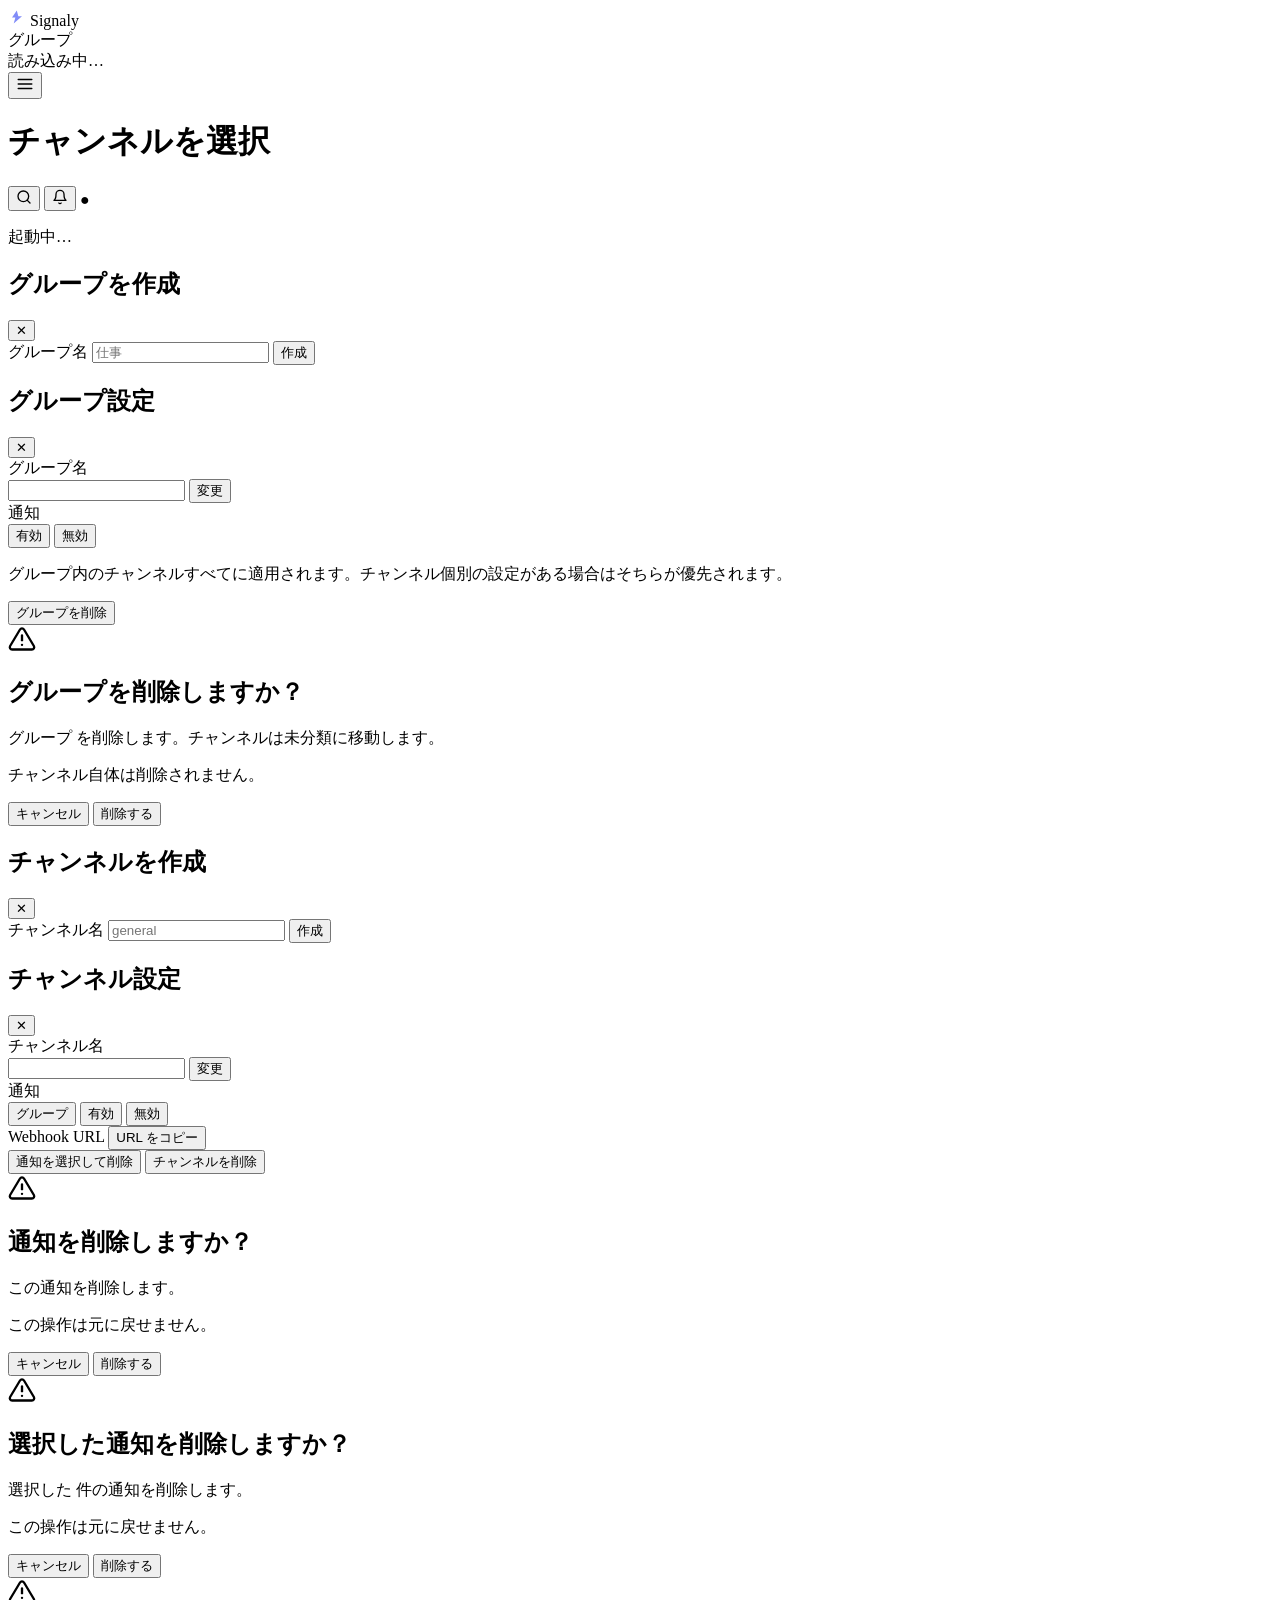
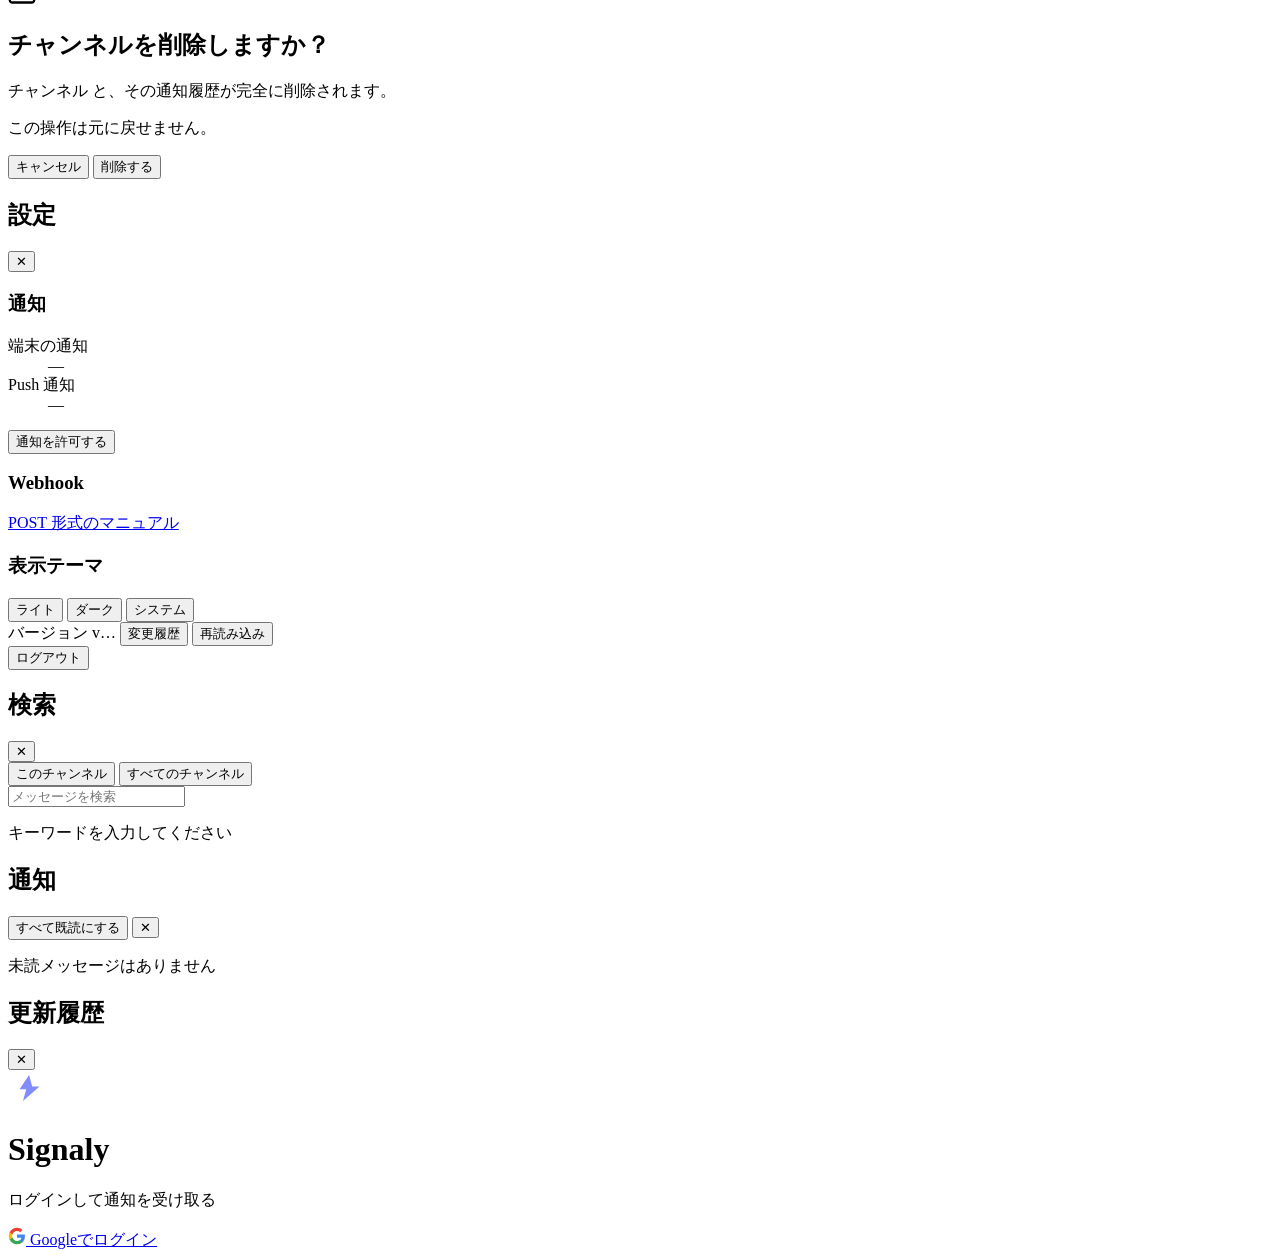
==== frontend/index.html @ c918ba49 "v1.5.1 をリリースする。" ====
<!DOCTYPE html>
<html lang="ja">
<head>
  <meta charset="UTF-8">
  <base href="/">
  <meta name="viewport" content="width=device-width, initial-scale=1.0">
  <meta http-equiv="Cache-Control" content="no-cache">
  <title>Signaly</title>
  <link rel="manifest" href="manifest.json?v=1.5.1">
  <link rel="icon" href="icon.svg?v=1.5.1" type="image/svg+xml">
  <link rel="apple-touch-icon" href="apple-touch-icon.png?v=1.5.1">
  <link rel="stylesheet" href="style.css?v=1.5.1">
  <meta name="theme-color" content="#000000">
  <meta name="mobile-web-app-capable" content="yes">
  <meta name="apple-mobile-web-app-capable" content="yes">
  <meta name="apple-mobile-web-app-title" content="Signaly">
  <script>(function(){var t=localStorage.getItem('signaly-theme')||'system';document.documentElement.setAttribute('data-theme',t);})();</script>
</head>
<body>
  <div id="app">
    <div id="sidebar-backdrop" class="sidebar-backdrop" hidden aria-hidden="true"></div>
    <aside id="sidebar">
      <div class="sidebar-header">
        <span class="logo">
          <svg width="18" height="18" viewBox="0 0 512 512" fill="none" xmlns="http://www.w3.org/2000/svg">
            <path d="M250 72L114 272h96l-48 168L398 236H294z" fill="#818cf8"/>
          </svg>
          Signaly
        </span>
        <div class="sidebar-header-actions" id="sidebar-header-actions">
          <button id="settings-btn" type="button" class="settings-btn" title="設定" aria-label="設定" hidden>
            <svg width="16" height="16" viewBox="0 0 24 24" fill="none" stroke="currentColor" stroke-width="2" stroke-linecap="round" stroke-linejoin="round">
              <path d="M12.22 2h-.44a2 2 0 0 0-2 2v.18a2 2 0 0 1-1 1.73l-.43.25a2 2 0 0 1-2 0l-.15-.08a2 2 0 0 0-2.73.73l-.22.38a2 2 0 0 0 .73 2.73l.15.1a2 2 0 0 1 1 1.72v.51a2 2 0 0 1-1 1.74l-.15.09a2 2 0 0 0-.73 2.73l.22.38a2 2 0 0 0 2.73.73l.15-.08a2 2 0 0 1 2 0l.43.25a2 2 0 0 1 1 1.73V20a2 2 0 0 0 2 2h.44a2 2 0 0 0 2-2v-.18a2 2 0 0 1 1-1.73l.43-.25a2 2 0 0 1 2 0l.15.08a2 2 0 0 0 2.73-.73l.22-.39a2 2 0 0 0-.73-2.73l-.15-.08a2 2 0 0 1-1-1.74v-.5a2 2 0 0 1 1-1.74l.15-.09a2 2 0 0 0 .73-2.73l-.22-.38a2 2 0 0 0-2.73-.73l-.15.08a2 2 0 0 1-2 0l-.43-.25a2 2 0 0 1-1-1.73V4a2 2 0 0 0-2-2z"/>
              <circle cx="12" cy="12" r="3"/>
            </svg>
          </button>
        </div>
      </div>
      <div class="channel-section-header">
        <span class="channel-section-label" id="channel-section-label">グループ</span>
        <div class="channel-section-actions">
          <button id="mark-all-read-btn" class="add-channel-btn" type="button" title="すべて既読にする" aria-label="すべて既読にする" hidden>
            <svg width="14" height="14" viewBox="0 0 24 24" fill="none" stroke="currentColor" stroke-width="2" stroke-linecap="round" stroke-linejoin="round" aria-hidden="true">
              <polyline points="2 12 7 17 14 8"/>
              <polyline points="11 17 22 5"/>
            </svg>
          </button>
          <button id="reorder-mode-btn" class="add-channel-btn" type="button" title="並び替え" aria-label="並び替え" hidden>
            <svg width="14" height="14" viewBox="0 0 24 24" fill="none" stroke="currentColor" stroke-width="2" stroke-linecap="round" aria-hidden="true">
              <line x1="8" y1="6" x2="8" y2="18"/>
              <line x1="16" y1="6" x2="16" y2="18"/>
            </svg>
          </button>
          <button id="add-group-btn" class="add-channel-btn" type="button" title="グループを作成" aria-label="グループを作成" hidden>
            <svg width="14" height="14" viewBox="0 0 24 24" fill="none" stroke="currentColor" stroke-width="2.5" stroke-linecap="round">
              <line x1="12" y1="5" x2="12" y2="19"/>
              <line x1="5" y1="12" x2="19" y2="12"/>
            </svg>
          </button>
        </div>
      </div>
      <p id="reorder-hint" class="reorder-hint" hidden>ドラッグで並び替え。完了は ✓ を押してください。</p>
      <nav id="channel-list" aria-label="チャンネル一覧">
        <div class="loading-text"><span class="loading-spinner" aria-hidden="true"></span>読み込み中…</div>
      </nav>
    </aside>

    <main id="main">
      <header id="feed-header">
        <button id="sidebar-toggle" class="sidebar-toggle" type="button" aria-label="メニューを開く" aria-expanded="false" aria-controls="sidebar">
          <svg width="18" height="18" viewBox="0 0 24 24" fill="none" stroke="currentColor" stroke-width="2" stroke-linecap="round">
            <line x1="3" y1="6" x2="21" y2="6"/>
            <line x1="3" y1="12" x2="21" y2="12"/>
            <line x1="3" y1="18" x2="21" y2="18"/>
          </svg>
        </button>
        <h1 id="channel-title" class="channel-title">チャンネルを選択</h1>
        <button id="channel-settings-header-btn" class="header-icon-btn" type="button" title="チャンネル設定" aria-label="チャンネル設定" hidden>
          <svg width="16" height="16" viewBox="0 0 24 24" fill="none" stroke="currentColor" stroke-width="2" stroke-linecap="round" stroke-linejoin="round" aria-hidden="true">
            <circle cx="12" cy="12" r="3"/>
            <path d="M19.4 15a1.65 1.65 0 0 0 .33 1.82l.06.06a2 2 0 0 1-2.83 2.83l-.06-.06a1.65 1.65 0 0 0-1.82-.33 1.65 1.65 0 0 0-1 1.51V21a2 2 0 0 1-4 0v-.09A1.65 1.65 0 0 0 9 19.4a1.65 1.65 0 0 0-1.82.33l-.06.06a2 2 0 0 1-2.83-2.83l.06-.06A1.65 1.65 0 0 0 4.68 15a1.65 1.65 0 0 0-1.51-1H3a2 2 0 0 1 0-4h.09A1.65 1.65 0 0 0 4.6 9a1.65 1.65 0 0 0-.33-1.82l-.06-.06a2 2 0 0 1 2.83-2.83l.06.06A1.65 1.65 0 0 0 9 4.68a1.65 1.65 0 0 0 1-1.51V3a2 2 0 0 1 4 0v.09a1.65 1.65 0 0 0 1 1.51 1.65 1.65 0 0 0 1.82-.33l.06-.06a2 2 0 0 1 2.83 2.83l-.06.06A1.65 1.65 0 0 0 19.4 9a1.65 1.65 0 0 0 1.51 1H21a2 2 0 0 1 0 4h-.09a1.65 1.65 0 0 0-1.51 1z"/>
          </svg>
        </button>
        <button id="search-btn" class="header-icon-btn" type="button" title="検索" aria-label="検索">
          <svg width="16" height="16" viewBox="0 0 24 24" fill="none" stroke="currentColor" stroke-width="2" stroke-linecap="round" stroke-linejoin="round" aria-hidden="true">
            <circle cx="11" cy="11" r="8"/>
            <line x1="21" y1="21" x2="16.65" y2="16.65"/>
          </svg>
        </button>
        <button id="notifications-btn" class="header-icon-btn" type="button" title="通知" aria-label="通知">
          <svg width="16" height="16" viewBox="0 0 24 24" fill="none" stroke="currentColor" stroke-width="2" stroke-linecap="round" stroke-linejoin="round" aria-hidden="true">
            <path d="M18 8a6 6 0 0 0-12 0c0 7-3 9-3 9h18s-3-2-3-9"/>
            <path d="M13.73 21a2 2 0 0 1-3.46 0"/>
          </svg>
          <span id="notifications-badge" class="header-icon-badge" hidden></span>
        </button>
        <span id="status" class="status status--disconnected" title="接続状態">●</span>
      </header>
      <div id="feed-viewport" class="feed-viewport">
        <div id="feed-sticky-date" class="feed-sticky-date" hidden></div>
        <div id="feed" role="log" aria-live="polite" aria-relevant="additions"></div>
        <div id="feed-state" class="feed-state feed-state--loading">
          <div class="feed-state-inner">
            <span id="feed-state-spinner" class="loading-spinner" aria-hidden="true"></span>
            <p id="feed-state-text" class="feed-state-text">起動中…</p>
            <button id="feed-state-retry" type="button" class="feed-state-retry" hidden>再試行</button>
          </div>
        </div>
      </div>
      <button id="new-notif-banner" type="button" class="new-notif-banner" hidden>新着</button>
      <div id="toast" class="toast" role="status" aria-live="polite" hidden>
        <span id="toast-message" class="toast-message"></span>
        <button type="button" id="toast-close" class="toast-close" aria-label="閉じる">✕</button>
      </div>
      <div id="empty-state" class="empty-state" hidden>通知はまだありません</div>
      <div id="notif-select-bar" class="notif-select-bar" hidden>
        <span id="notif-select-count" class="notif-select-count">0件選択中</span>
        <div class="notif-select-actions">
          <button id="notif-select-all" type="button" class="create-channel-copy">全て選択</button>
          <button id="notif-select-cancel" type="button" class="create-channel-copy">キャンセル</button>
          <button id="notif-select-delete" type="button" class="create-channel-copy channel-delete-btn" disabled>削除</button>
        </div>
      </div>
    </main>
  </div>

  <div id="create-group-dialog" class="changelog-dialog dialog-centered" role="dialog" aria-modal="true" aria-label="グループを作成">
    <div class="changelog-panel create-channel-panel">
      <div class="changelog-header">
        <h2 class="changelog-title">グループを作成</h2>
        <button id="create-group-close" class="changelog-close" aria-label="閉じる">✕</button>
      </div>
      <form id="create-group-form" class="create-channel-body">
        <label class="create-channel-label" for="create-group-name">グループ名</label>
        <input id="create-group-name" class="create-channel-input" type="text" maxlength="100" placeholder="仕事" required autocomplete="off">
        <p id="create-group-error" class="create-channel-error" hidden></p>
        <button type="submit" class="create-channel-submit">作成</button>
      </form>
    </div>
  </div>

  <div id="group-settings-dialog" class="changelog-dialog dialog-centered" role="dialog" aria-modal="true" aria-label="グループ設定">
    <div class="changelog-panel create-channel-panel">
      <div class="changelog-header">
        <h2 class="changelog-title" id="group-settings-title">グループ設定</h2>
        <button id="group-settings-close" class="changelog-close" aria-label="閉じる">✕</button>
      </div>
      <div class="create-channel-body">
        <label class="create-channel-label" for="group-settings-rename">グループ名</label>
        <div class="create-channel-webhook-row">
          <input id="group-settings-rename" class="create-channel-input" type="text" maxlength="100" autocomplete="off">
          <button id="group-settings-rename-btn" type="button" class="create-channel-copy">変更</button>
        </div>
        <p id="group-settings-error" class="create-channel-error" hidden></p>

        <label class="create-channel-label">通知</label>
        <div id="group-settings-notif-segment" class="notif-mode-segment" role="group" aria-label="通知設定">
          <button type="button" class="notif-mode-segment-btn" data-value="true" aria-pressed="false">
            <span class="notif-mode-segment-icon notif-mode-segment-icon--on" aria-hidden="true"></span>
            有効
          </button>
          <button type="button" class="notif-mode-segment-btn" data-value="false" aria-pressed="false">
            <span class="notif-mode-segment-icon notif-mode-segment-icon--off" aria-hidden="true"></span>
            無効
          </button>
        </div>
        <div id="group-settings-notif-preview" class="notif-mode-preview" aria-live="polite"></div>
        <p class="create-channel-hint">グループ内のチャンネルすべてに適用されます。チャンネル個別の設定がある場合はそちらが優先されます。</p>

        <div class="channel-settings-actions">
          <button id="group-settings-delete" type="button" class="create-channel-copy channel-delete-btn">グループを削除</button>
        </div>
      </div>
    </div>
  </div>

  <div id="group-delete-dialog" class="changelog-dialog dialog-centered confirm-dialog" role="alertdialog" aria-modal="true" aria-labelledby="group-delete-title" aria-describedby="group-delete-desc">
    <div class="changelog-panel create-channel-panel confirm-dialog-panel">
      <div class="confirm-dialog-icon" aria-hidden="true">
        <svg width="28" height="28" viewBox="0 0 24 24" fill="none" stroke="currentColor" stroke-width="2" stroke-linecap="round" stroke-linejoin="round">
          <path d="M10.29 3.86L1.82 18a2 2 0 0 0 1.71 3h16.94a2 2 0 0 0 1.71-3L13.71 3.86a2 2 0 0 0-3.42 0z"/>
          <line x1="12" y1="9" x2="12" y2="13"/>
          <line x1="12" y1="17" x2="12.01" y2="17"/>
        </svg>
      </div>
      <h2 class="confirm-dialog-title" id="group-delete-title">グループを削除しますか？</h2>
      <div class="create-channel-body confirm-dialog-body">
        <p class="confirm-dialog-message" id="group-delete-desc">
          グループ <strong id="group-delete-name"></strong> を削除します。チャンネルは未分類に移動します。
        </p>
        <p class="create-channel-hint">チャンネル自体は削除されません。</p>
        <p id="group-delete-error" class="create-channel-error" hidden></p>
        <div class="confirm-dialog-actions">
          <button id="group-delete-cancel" type="button" class="create-channel-copy">キャンセル</button>
          <button id="group-delete-confirm" type="button" class="create-channel-submit confirm-delete-btn">削除する</button>
        </div>
      </div>
    </div>
  </div>

  <div id="create-channel-dialog" class="changelog-dialog dialog-centered" role="dialog" aria-modal="true" aria-label="チャンネルを作成">
    <div class="changelog-panel create-channel-panel">
      <div class="changelog-header">
        <h2 class="changelog-title" id="create-channel-title">チャンネルを作成</h2>
        <button id="create-channel-close" class="changelog-close" aria-label="閉じる">✕</button>
      </div>
      <form id="create-channel-form" class="create-channel-body">
        <label class="create-channel-label" for="create-channel-name">チャンネル名</label>
        <input id="create-channel-name" class="create-channel-input" type="text" maxlength="100" placeholder="general" required autocomplete="off">
        <p id="create-channel-error" class="create-channel-error" hidden></p>
        <button type="submit" class="create-channel-submit">作成</button>
      </form>
      <div id="create-channel-success" class="create-channel-body" hidden>
        <p class="create-channel-success-text">チャンネル <strong id="create-channel-success-name"></strong> を作成しました。</p>
        <label class="create-channel-label">Webhook URL</label>
        <button id="create-channel-reveal-webhook" type="button" class="create-channel-copy webhook-reveal-btn">URL をコピー</button>
        <div id="create-channel-webhook-section" hidden>
          <div class="create-channel-webhook-row">
            <input id="create-channel-webhook" class="create-channel-input create-channel-webhook-input" type="text" readonly>
            <button id="create-channel-copy" type="button" class="create-channel-copy" title="コピー">コピー</button>
          </div>
          <p class="create-channel-hint">この URL に POST すると通知が届きます。</p>
        </div>
        <button id="create-channel-done" type="button" class="create-channel-submit">完了</button>
      </div>
    </div>
  </div>

  <div id="channel-settings-dialog" class="changelog-dialog dialog-centered" role="dialog" aria-modal="true" aria-label="チャンネル設定">
    <div class="changelog-panel create-channel-panel">
      <div class="changelog-header">
        <h2 class="changelog-title" id="channel-settings-title">チャンネル設定</h2>
        <button id="channel-settings-close" class="changelog-close" aria-label="閉じる">✕</button>
      </div>
      <div class="create-channel-body">
        <label class="create-channel-label" for="channel-settings-rename">チャンネル名</label>
        <div class="create-channel-webhook-row">
          <input id="channel-settings-rename" class="create-channel-input" type="text" maxlength="100" autocomplete="off">
          <button id="channel-settings-rename-btn" type="button" class="create-channel-copy">変更</button>
        </div>
        <p id="channel-settings-error" class="create-channel-error" hidden></p>

        <label class="create-channel-label">通知</label>
        <div id="channel-settings-notif-segment" class="notif-mode-segment notif-mode-segment--3" role="group" aria-label="通知設定">
          <button type="button" class="notif-mode-segment-btn" data-value="inherit" id="channel-notif-inherit-btn" aria-pressed="false">
            <span class="notif-mode-segment-icon notif-mode-segment-icon--inherit" aria-hidden="true"></span>
            グループ
          </button>
          <button type="button" class="notif-mode-segment-btn" data-value="true" aria-pressed="false">
            <span class="notif-mode-segment-icon notif-mode-segment-icon--on" aria-hidden="true"></span>
            有効
          </button>
          <button type="button" class="notif-mode-segment-btn" data-value="false" aria-pressed="false">
            <span class="notif-mode-segment-icon notif-mode-segment-icon--off" aria-hidden="true"></span>
            無効
          </button>
        </div>
        <div id="channel-settings-notif-preview" class="notif-mode-preview" aria-live="polite"></div>

        <label class="create-channel-label">Webhook URL</label>
        <button id="channel-settings-reveal-webhook" type="button" class="create-channel-copy webhook-reveal-btn">URL をコピー</button>
        <div id="channel-settings-webhook-section" hidden>
          <div class="create-channel-webhook-row">
            <input id="channel-settings-webhook" class="create-channel-input create-channel-webhook-input" type="text" readonly>
            <button id="channel-settings-copy" type="button" class="create-channel-copy" title="コピー">コピー</button>
          </div>
          <p class="create-channel-hint">この URL に POST すると通知が届きます。</p>
        </div>

        <div class="channel-settings-actions">
          <button id="channel-settings-select-delete" type="button" class="create-channel-copy channel-delete-btn">通知を選択して削除</button>
          <button id="channel-settings-delete" type="button" class="create-channel-copy channel-delete-btn">チャンネルを削除</button>
        </div>
      </div>
    </div>
  </div>

  <div id="notification-delete-dialog" class="changelog-dialog dialog-centered confirm-dialog" role="alertdialog" aria-modal="true" aria-labelledby="notification-delete-title" aria-describedby="notification-delete-desc">
    <div class="changelog-panel create-channel-panel confirm-dialog-panel">
      <div class="confirm-dialog-icon" aria-hidden="true">
        <svg width="28" height="28" viewBox="0 0 24 24" fill="none" stroke="currentColor" stroke-width="2" stroke-linecap="round" stroke-linejoin="round">
          <path d="M10.29 3.86L1.82 18a2 2 0 0 0 1.71 3h16.94a2 2 0 0 0 1.71-3L13.71 3.86a2 2 0 0 0-3.42 0z"/>
          <line x1="12" y1="9" x2="12" y2="13"/>
          <line x1="12" y1="17" x2="12.01" y2="17"/>
        </svg>
      </div>
      <h2 class="confirm-dialog-title" id="notification-delete-title">通知を削除しますか？</h2>
      <div class="create-channel-body confirm-dialog-body">
        <p class="confirm-dialog-message" id="notification-delete-desc">この通知を削除します。</p>
        <p class="create-channel-hint">この操作は元に戻せません。</p>
        <p id="notification-delete-error" class="create-channel-error" hidden></p>
        <div class="confirm-dialog-actions">
          <button id="notification-delete-cancel" type="button" class="create-channel-copy">キャンセル</button>
          <button id="notification-delete-confirm" type="button" class="create-channel-submit confirm-delete-btn">削除する</button>
        </div>
      </div>
    </div>
  </div>

  <div id="notif-bulk-delete-dialog" class="changelog-dialog dialog-centered confirm-dialog" role="alertdialog" aria-modal="true" aria-labelledby="notif-bulk-delete-title" aria-describedby="notif-bulk-delete-desc">
    <div class="changelog-panel create-channel-panel confirm-dialog-panel">
      <div class="confirm-dialog-icon" aria-hidden="true">
        <svg width="28" height="28" viewBox="0 0 24 24" fill="none" stroke="currentColor" stroke-width="2" stroke-linecap="round" stroke-linejoin="round">
          <path d="M10.29 3.86L1.82 18a2 2 0 0 0 1.71 3h16.94a2 2 0 0 0 1.71-3L13.71 3.86a2 2 0 0 0-3.42 0z"/>
          <line x1="12" y1="9" x2="12" y2="13"/>
          <line x1="12" y1="17" x2="12.01" y2="17"/>
        </svg>
      </div>
      <h2 class="confirm-dialog-title" id="notif-bulk-delete-title">選択した通知を削除しますか？</h2>
      <div class="create-channel-body confirm-dialog-body">
        <p class="confirm-dialog-message" id="notif-bulk-delete-desc">
          選択した <strong id="notif-bulk-delete-count"></strong> 件の通知を削除します。
        </p>
        <p class="create-channel-hint">この操作は元に戻せません。</p>
        <p id="notif-bulk-delete-error" class="create-channel-error" hidden></p>
        <div class="confirm-dialog-actions">
          <button id="notif-bulk-delete-cancel" type="button" class="create-channel-copy">キャンセル</button>
          <button id="notif-bulk-delete-confirm" type="button" class="create-channel-submit confirm-delete-btn">削除する</button>
        </div>
      </div>
    </div>
  </div>

  <div id="channel-delete-dialog" class="changelog-dialog dialog-centered confirm-dialog" role="alertdialog" aria-modal="true" aria-labelledby="channel-delete-title" aria-describedby="channel-delete-desc">
    <div class="changelog-panel create-channel-panel confirm-dialog-panel">
      <div class="confirm-dialog-icon" aria-hidden="true">
        <svg width="28" height="28" viewBox="0 0 24 24" fill="none" stroke="currentColor" stroke-width="2" stroke-linecap="round" stroke-linejoin="round">
          <path d="M10.29 3.86L1.82 18a2 2 0 0 0 1.71 3h16.94a2 2 0 0 0 1.71-3L13.71 3.86a2 2 0 0 0-3.42 0z"/>
          <line x1="12" y1="9" x2="12" y2="13"/>
          <line x1="12" y1="17" x2="12.01" y2="17"/>
        </svg>
      </div>
      <h2 class="confirm-dialog-title" id="channel-delete-title">チャンネルを削除しますか？</h2>
      <div class="create-channel-body confirm-dialog-body">
        <p class="confirm-dialog-message" id="channel-delete-desc">
          チャンネル <strong id="channel-delete-name"></strong> と、その通知履歴が完全に削除されます。
        </p>
        <p class="create-channel-hint">この操作は元に戻せません。</p>
        <p id="channel-delete-error" class="create-channel-error" hidden></p>
        <div class="confirm-dialog-actions">
          <button id="channel-delete-cancel" type="button" class="create-channel-copy">キャンセル</button>
          <button id="channel-delete-confirm" type="button" class="create-channel-submit confirm-delete-btn">削除する</button>
        </div>
      </div>
    </div>
  </div>

  <div id="settings-dialog" class="changelog-dialog dialog-centered" role="dialog" aria-modal="true" aria-label="設定">
    <div class="changelog-panel create-channel-panel settings-panel">
      <div class="changelog-header">
        <h2 class="changelog-title">設定</h2>
        <button id="settings-close" class="changelog-close" aria-label="閉じる">✕</button>
      </div>
      <div class="create-channel-body settings-body">
        <section id="settings-notif-section" class="settings-section">
          <h3 class="settings-section-title">通知</h3>
          <dl class="notif-status-list">
            <div class="notif-status-row">
              <dt>端末の通知</dt>
              <dd id="notif-status-permission">—</dd>
            </div>
            <div class="notif-status-row">
              <dt>Push 通知</dt>
              <dd id="notif-status-push">—</dd>
            </div>
          </dl>
          <p id="notif-settings-message" class="notif-settings-message"></p>
          <div class="settings-btn-group">
            <button id="notif-enable-btn" type="button" class="create-channel-submit notif-action-btn">
              <span class="notif-btn-icon notif-btn-icon--on" aria-hidden="true"></span>
              <span class="notif-btn-label">通知を許可する</span>
            </button>
          </div>
          <div id="notif-actions" class="notif-actions" hidden>
            <div class="settings-btn-group notif-actions-group">
              <button id="notif-reregister-btn" type="button" class="create-channel-submit notif-secondary-btn notif-action-btn" hidden>
                <span class="notif-btn-icon notif-btn-icon--refresh" aria-hidden="true"></span>
                <span class="notif-btn-label">再登録</span>
              </button>
              <button id="notif-disable-btn" type="button" class="create-channel-submit settings-danger-btn notif-action-btn" hidden>
                <span class="notif-btn-icon notif-btn-icon--off" aria-hidden="true"></span>
                <span class="notif-btn-label">無効</span>
              </button>
              <button id="notif-test-btn" type="button" class="create-channel-submit notif-secondary-btn notif-action-btn" hidden>
                <span class="notif-btn-icon notif-btn-icon--test" aria-hidden="true"></span>
                <span class="notif-btn-label">テスト</span>
              </button>
            </div>
          </div>
          <p id="notif-test-result" class="notif-test-result" hidden></p>
          <div id="notif-os-hint" class="notif-os-hint" hidden>
            <p class="notif-os-hint-title">端末の通知設定を開く</p>
            <p id="notif-os-hint-text" class="create-channel-hint"></p>
          </div>
        </section>

        <section class="settings-section">
          <h3 class="settings-section-title">Webhook</h3>
          <p class="settings-doc-hint">
            <a href="webhook-docs.html" class="settings-doc-link">POST 形式のマニュアル</a>
          </p>
        </section>

        <section class="settings-section">
          <h3 class="settings-section-title">表示テーマ</h3>
          <div class="theme-segment" role="radiogroup" aria-label="表示テーマ">
            <button type="button" class="theme-segment-btn" data-theme="light" role="radio" aria-checked="false">ライト</button>
            <button type="button" class="theme-segment-btn" data-theme="dark" role="radio" aria-checked="false">ダーク</button>
            <button type="button" class="theme-segment-btn" data-theme="system" role="radio" aria-checked="false">システム</button>
          </div>
        </section>

        <section class="settings-section">
          <div class="settings-version-row">
            <span class="settings-version-label">バージョン</span>
            <span id="settings-version-text" class="settings-version-text">v…</span>
            <button type="button" id="settings-changelog-btn" class="settings-changelog-btn">変更履歴</button>
            <button type="button" id="settings-reload-btn" class="settings-changelog-btn">再読み込み</button>
          </div>
        </section>

        <section class="settings-section settings-section--footer">
          <button type="button" id="settings-logout-btn" class="settings-logout-btn">ログアウト</button>
        </section>
      </div>
    </div>
    <div id="settings-changelog-overlay" class="settings-changelog-overlay" hidden>
      <div class="settings-changelog-panel changelog-panel">
        <div class="changelog-header">
          <h2 class="changelog-title">更新履歴</h2>
          <button id="settings-changelog-close" type="button" class="changelog-close" aria-label="閉じる">✕</button>
        </div>
        <div id="settings-changelog-list" class="changelog-list"></div>
      </div>
    </div>
  </div>

  <div id="search-dialog" class="changelog-dialog dialog-centered" role="dialog" aria-modal="true" aria-label="検索">
    <div class="changelog-panel search-panel">
      <div class="changelog-header">
        <h2 class="changelog-title">検索</h2>
        <button id="search-close" class="changelog-close" aria-label="閉じる">✕</button>
      </div>
      <div class="search-body">
        <div id="search-scope" class="search-scope" role="group" aria-label="検索範囲">
          <button type="button" class="search-scope-btn" data-scope="channel">このチャンネル</button>
          <button type="button" class="search-scope-btn" data-scope="all">すべてのチャンネル</button>
        </div>
        <input id="search-input" class="search-input" type="text" placeholder="メッセージを検索" autocomplete="off" maxlength="200">
        <div id="search-results" class="search-results">
          <p class="search-hint">キーワードを入力してください</p>
        </div>
      </div>
    </div>
  </div>

  <div id="notifications-dialog" class="changelog-dialog dialog-centered" role="dialog" aria-modal="true" aria-label="通知">
    <div class="changelog-panel search-panel">
      <div class="changelog-header">
        <h2 class="changelog-title">通知</h2>
        <div class="changelog-header-actions">
          <button id="notifications-mark-all-read" type="button" class="create-channel-copy">すべて既読にする</button>
          <button id="notifications-close" class="changelog-close" aria-label="閉じる">✕</button>
        </div>
      </div>
      <div class="search-body">
        <div id="notifications-list" class="search-results">
          <p class="search-hint">未読メッセージはありません</p>
        </div>
      </div>
    </div>
  </div>

  <div id="changelog-dialog" class="changelog-dialog" role="dialog" aria-modal="true" aria-label="更新履歴">
    <div class="changelog-panel">
      <div class="changelog-header">
        <h2 class="changelog-title">更新履歴</h2>
        <button id="changelog-close" class="changelog-close" aria-label="閉じる">✕</button>
      </div>
      <div id="changelog-list" class="changelog-list"></div>
    </div>
  </div>

  <div id="login-overlay">
    <div class="login-box">
      <svg width="36" height="36" viewBox="0 0 512 512" fill="none" xmlns="http://www.w3.org/2000/svg">
        <path d="M300 72L164 272h96l-48 168L448 236H344z" fill="#818cf8"/>
      </svg>
      <h1 class="login-title">Signaly</h1>
      <p class="login-desc">ログインして通知を受け取る</p>
      <a id="login-link" href="auth/login" class="login-btn">
        <svg width="18" height="18" viewBox="0 0 24 24" xmlns="http://www.w3.org/2000/svg">
          <path d="M22.56 12.25c0-.78-.07-1.53-.2-2.25H12v4.26h5.92c-.26 1.37-1.04 2.53-2.21 3.31v2.77h3.57c2.08-1.92 3.28-4.74 3.28-8.09z" fill="#4285F4"/>
          <path d="M12 23c2.97 0 5.46-.98 7.28-2.66l-3.57-2.77c-.98.66-2.23 1.06-3.71 1.06-2.86 0-5.29-1.93-6.16-4.53H2.18v2.84C3.99 20.53 7.7 23 12 23z" fill="#34A853"/>
          <path d="M5.84 14.09c-.22-.66-.35-1.36-.35-2.09s.13-1.43.35-2.09V7.07H2.18C1.43 8.55 1 10.22 1 12s.43 3.45 1.18 4.93l3.66-2.84z" fill="#FBBC05"/>
          <path d="M12 5.38c1.62 0 3.06.56 4.21 1.64l3.15-3.15C17.45 2.09 14.97 1 12 1 7.7 1 3.99 3.47 2.18 7.07l3.66 2.84c.87-2.6 3.3-4.53 6.16-4.53z" fill="#EA4335"/>
        </svg>
        Googleでログイン
      </a>
    </div>
  </div>

  <script defer src="changelog.js?v=1.5.1"></script>
  <script defer src="dialog.js?v=1.5.1"></script>
  <script defer src="reorder.js?v=1.5.1"></script>
  <script defer src="settings.js?v=1.5.1"></script>
  <script defer src="app.js?v=1.5.1"></script>
</body>
</html>
---- frontend/style.css ----
*, *::before, *::after {
  box-sizing: border-box;
  margin: 0;
  padding: 0;
}

[hidden] {
  display: none !important;
}

:root {
  /* 重なり順の共通スケール。要素追加時はここに揃える（値の大小で優先順位を判断できる）。 */
  --z-sticky: 10;
  --z-backdrop: 40;
  --z-sidebar: 50;
  --z-overlay: 100;
  --z-dialog: 150;
  --z-dialog-confirm: 200;
  --z-toast: 300;
}

:root,
:root[data-theme="dark"] {
  --bg: #0d0d0d;
  --sidebar-bg: #111;
  --surface: #1a1a1a;
  --surface-hover: #222;
  --border: #2a2a2a;
  --text: #e5e5e5;
  --text-muted: #777;
  --text-subtle: #444;
  --accent: #818cf8;
  --accent-dim: #3730a3;
  --info: #818cf8;
  --warning: #fbbf24;
  --error: #f87171;
  --sidebar-width: 280px;
  --overlay-bg: rgba(0, 0, 0, 0.5);
  --scrollbar-thumb-hover: #3a3a3a;
}

:root[data-theme="light"] {
  --bg: #f5f5f5;
  --sidebar-bg: #fff;
  --surface: #fff;
  --surface-hover: #f0f0f0;
  --border: #e0e0e0;
  --text: #1a1a1a;
  --text-muted: #666;
  --text-subtle: #999;
  --accent: #6366f1;
  --accent-dim: #c7d2fe;
  --overlay-bg: rgba(0, 0, 0, 0.3);
  --scrollbar-thumb-hover: #bbb;
}

@media (prefers-color-scheme: light) {
  :root[data-theme="system"] {
    --bg: #f5f5f5;
    --sidebar-bg: #fff;
    --surface: #fff;
    --surface-hover: #f0f0f0;
    --border: #e0e0e0;
    --text: #1a1a1a;
    --text-muted: #666;
    --text-subtle: #999;
    --accent: #6366f1;
    --accent-dim: #c7d2fe;
    --overlay-bg: rgba(0, 0, 0, 0.3);
    --scrollbar-thumb-hover: #bbb;
  }
}

@media (prefers-color-scheme: dark) {
  :root[data-theme="system"] {
    --bg: #0d0d0d;
    --sidebar-bg: #111;
    --surface: #1a1a1a;
    --surface-hover: #222;
    --border: #2a2a2a;
    --text: #e5e5e5;
    --text-muted: #777;
    --text-subtle: #444;
    --accent: #818cf8;
    --accent-dim: #3730a3;
    --overlay-bg: rgba(0, 0, 0, 0.5);
    --scrollbar-thumb-hover: #3a3a3a;
  }
}

html, body {
  height: 100%;
  font-family: -apple-system, BlinkMacSystemFont, "Segoe UI", system-ui, sans-serif;
  background: var(--bg);
  color: var(--text);
  font-size: 14px;
  line-height: 1.5;
  -webkit-font-smoothing: antialiased;
}

#app {
  display: flex;
  height: 100vh;
  overflow: hidden;
}

/* ── Sidebar ───────────────────────────────── */

#sidebar {
  width: var(--sidebar-width);
  min-width: var(--sidebar-width);
  background: var(--sidebar-bg);
  border-right: 1px solid var(--border);
  display: flex;
  flex-direction: column;
  overflow: hidden;
}

.sidebar-header {
  display: flex;
  align-items: center;
  justify-content: space-between;
  padding: 16px 12px;
  border-bottom: 1px solid var(--border);
  flex-shrink: 0;
}

.logo {
  display: flex;
  align-items: center;
  gap: 7px;
  font-size: 15px;
  font-weight: 600;
  letter-spacing: -0.3px;
  color: var(--text);
  text-decoration: none;
}

.sidebar-header-actions {
  display: flex;
  align-items: center;
  gap: 4px;
  flex-shrink: 0;
}

.sidebar-nav {
  display: flex;
  flex-direction: column;
  gap: 2px;
  padding: 8px 8px 4px;
  border-bottom: 1px solid var(--border);
  flex-shrink: 0;
}

.sidebar-nav-item {
  display: block;
  padding: 7px 10px;
  border-radius: 6px;
  font-size: 13px;
  color: var(--text-muted);
  text-decoration: none;
  transition: background 0.1s, color 0.1s;
}

.sidebar-nav-item:hover {
  background: var(--surface-hover);
  color: var(--text);
}

.sidebar-nav-item.active {
  background: var(--surface);
  color: var(--text);
  font-weight: 600;
}

.settings-btn {
  background: none;
  border: none;
  cursor: pointer;
  color: var(--text-muted);
  padding: 4px;
  border-radius: 4px;
  display: flex;
  align-items: center;
  transition: color 0.15s, background 0.15s;
  position: relative;
  z-index: 1;
}

.settings-btn:hover {
  color: var(--text);
  background: var(--surface-hover);
}

.settings-btn.notif-active {
  color: var(--accent);
}

#channel-list {
  flex: 1;
  overflow-y: auto;
  padding: 4px 12px 8px;
}

.channel-section-header {
  display: flex;
  align-items: center;
  justify-content: space-between;
  padding: 10px 12px 4px;
  flex-shrink: 0;
}

.channel-section-label {
  font-size: 11px;
  font-weight: 600;
  text-transform: uppercase;
  letter-spacing: 0.05em;
  color: var(--text-subtle);
  min-width: 0;
  flex: 1;
  overflow: hidden;
  text-overflow: ellipsis;
  white-space: nowrap;
}

.channel-section-actions {
  display: flex;
  align-items: center;
  gap: 2px;
  flex-shrink: 0;
  position: relative;
  z-index: 2;
}

.reorder-hint {
  margin: 0;
  padding: 0 12px 6px;
  font-size: 11px;
  color: var(--text-muted);
  line-height: 1.4;
}

#sidebar.reorder-mode .reorder-hint {
  display: block;
}

#sidebar.reorder-mode .reorder-hint[hidden] {
  display: none;
}

#sidebar.reorder-mode .channel-section-actions .add-channel-btn:not(#reorder-mode-btn) {
  display: none;
}

#sidebar.reorder-mode .channel-group-actions,
#sidebar.reorder-mode .channel-settings-btn,
#sidebar.reorder-mode .group-settings-btn {
  display: none;
}

#sidebar.reorder-mode #reorder-mode-btn {
  color: var(--accent);
  background: var(--surface-hover);
  pointer-events: auto;
}

.reorder-handle {
  flex-shrink: 0;
  display: flex;
  align-items: center;
  justify-content: center;
  align-self: stretch;
  width: 20px;
  color: var(--text-subtle);
  cursor: grab;
  touch-action: none;
}

.reorder-handle:active {
  cursor: grabbing;
}

.channel-group--reorderable {
  cursor: grab;
}

.channel-group--reorderable.reorder-dragging,
.channel-row--reorderable.reorder-dragging {
  opacity: 0.55;
}

.channel-group-channels.reorder-drop-over {
  background: var(--surface-hover);
  border-radius: 6px;
  outline: 1px dashed var(--accent-dim);
  outline-offset: -1px;
  min-height: 28px;
}

.channel-row--reorderable {
  cursor: grab;
}

.channel-row--reorderable .channel-item {
  pointer-events: none;
}

.add-channel-btn {
  background: none;
  border: none;
  cursor: pointer;
  color: var(--text-muted);
  padding: 2px;
  border-radius: 4px;
  display: flex;
  align-items: center;
  justify-content: center;
  align-self: center;
  transition: color 0.15s, background 0.15s;
}

.add-channel-btn:hover {
  color: var(--text);
  background: var(--surface-hover);
}

.channel-group {
  margin-bottom: 2px;
}

.channel-group-header {
  display: flex;
  align-items: center;
  justify-content: space-between;
  gap: 8px;
  padding: 8px 0 4px;
  width: 100%;
}

.channel-group-header:hover .group-settings-btn,
.channel-group-header:focus-within .group-settings-btn {
  opacity: 1;
}

.channel-group-header--clickable {
  cursor: pointer;
}

.channel-group-label-wrap {
  flex: 1;
  min-width: 0;
  display: flex;
  align-items: center;
  gap: 6px;
}

.channel-group-label {
  flex: 1;
  min-width: 0;
  font-size: 11px;
  font-weight: 600;
  letter-spacing: 0.03em;
  color: var(--text-subtle);
  white-space: nowrap;
  overflow: hidden;
  text-overflow: ellipsis;
}

.channel-group-badge {
  flex-shrink: 0;
  background: var(--accent);
  color: #fff;
  font-size: 10px;
  font-weight: 600;
  border-radius: 10px;
  padding: 1px 6px;
  min-width: 18px;
  text-align: center;
}

.channel-group-actions {
  display: flex;
  align-items: center;
  gap: 2px;
  flex-shrink: 0;
}

.channel-group--ungrouped .channel-group-label {
  color: var(--text-muted);
}

.channel-group-channels {
  padding-bottom: 2px;
}

.channel-group--collapsed .channel-group-channels {
  display: none;
}

.group-collapse-btn {
  flex-shrink: 0;
  display: flex;
  align-items: center;
  justify-content: center;
  width: 16px;
  height: 16px;
  padding: 0;
  background: none;
  border: none;
  border-radius: 4px;
  color: var(--text-subtle);
  cursor: pointer;
  transform: rotate(90deg);
  transition: transform 0.15s, color 0.1s, background 0.1s;
}

.group-collapse-btn:hover {
  color: var(--text);
  background: var(--surface-hover);
}

.channel-group--collapsed .group-collapse-btn {
  transform: rotate(0deg);
}

.group-settings-btn {
  flex-shrink: 0;
  display: flex;
  align-items: center;
  justify-content: center;
  align-self: center;
  width: 24px;
  height: 24px;
  padding: 0;
  background: none;
  border: none;
  border-radius: 4px;
  color: var(--text-subtle);
  cursor: pointer;
  opacity: 0;
  transition: opacity 0.1s, color 0.1s, background 0.1s;
}

.group-settings-btn:hover {
  color: var(--text);
  background: var(--surface-hover);
}

.channel-row {
  display: flex;
  align-items: stretch;
  width: 100%;
}

.channel-row:hover .channel-settings-btn,
.channel-row:focus-within .channel-settings-btn {
  opacity: 1;
}

.channel-item {
  display: flex;
  align-items: center;
  gap: 8px;
  padding: 7px 8px 7px 14px;
  cursor: pointer;
  border-radius: 0;
  color: var(--text-muted);
  font-size: 13px;
  line-height: 1.2;
  transition: background 0.1s, color 0.1s;
  border: none;
  background: none;
  flex: 1;
  min-width: 0;
  min-height: 100%;
  text-align: left;
}

.channel-item-label {
  white-space: nowrap;
  overflow: hidden;
  text-overflow: ellipsis;
  min-width: 0;
  line-height: 1.2;
}

.channel-settings-btn {
  flex-shrink: 0;
  display: flex;
  align-items: center;
  justify-content: center;
  align-self: center;
  width: 28px;
  height: 28px;
  margin-right: 6px;
  padding: 0;
  background: none;
  border: none;
  border-radius: 4px;
  color: var(--text-subtle);
  cursor: pointer;
  opacity: 0;
  transition: opacity 0.1s, color 0.1s, background 0.1s;
}

.channel-settings-btn:hover {
  color: var(--text);
  background: var(--surface-hover);
}

.channel-item::before {
  content: "#";
  opacity: 0.4;
  font-size: 1em;
  line-height: 1;
  flex-shrink: 0;
}

.channel-item:hover {
  background: var(--surface-hover);
  color: var(--text);
}

.channel-item.active {
  color: var(--text);
  background: var(--surface);
}

.channel-item.active::before {
  opacity: 1;
  color: var(--accent);
}

.channel-item--unread .channel-item-label {
  color: var(--text);
  font-weight: 600;
}

.badge {
  margin-left: auto;
  background: var(--accent);
  color: #fff;
  font-size: 10px;
  font-weight: 600;
  border-radius: 10px;
  padding: 1px 6px;
  min-width: 18px;
  text-align: center;
  flex-shrink: 0;
}

.loading-text {
  display: flex;
  align-items: center;
  gap: 8px;
  padding: 12px 14px;
  color: var(--text-subtle);
  font-size: 12px;
}

.loading-text--error {
  flex-direction: column;
  align-items: flex-start;
  gap: 6px;
  color: var(--error);
}

.loading-text-message {
  margin: 0;
  font-weight: 600;
}

.loading-text-detail {
  margin: 0;
  font-size: 11px;
  color: var(--text-muted);
}

.loading-retry-btn {
  margin-top: 4px;
  padding: 4px 10px;
  font-size: 11px;
  color: var(--text);
  background: var(--surface);
  border: 1px solid var(--border);
  border-radius: 4px;
  cursor: pointer;
  transition: background 0.15s, border-color 0.15s;
}

.loading-retry-btn:hover {
  background: var(--bg);
  border-color: var(--text-muted);
}

.channel-refresh-hint {
  display: flex;
  align-items: center;
  justify-content: space-between;
  gap: 8px;
  margin: 0 10px 8px;
  padding: 6px 10px;
  font-size: 11px;
  color: var(--error);
  background: color-mix(in srgb, var(--error) 8%, transparent);
  border-radius: 6px;
}

.channel-refresh-hint-btn {
  flex-shrink: 0;
  padding: 2px 8px;
  font-size: 11px;
  color: var(--text);
  background: var(--surface);
  border: 1px solid var(--border);
  border-radius: 4px;
  cursor: pointer;
}

.loading-spinner {
  display: inline-block;
  width: 14px;
  height: 14px;
  border: 2px solid var(--border);
  border-top-color: var(--text-muted);
  border-radius: 50%;
  animation: loading-spin 0.7s linear infinite;
  flex-shrink: 0;
}

@keyframes loading-spin {
  to { transform: rotate(360deg); }
}

/* ── Main ──────────────────────────────────── */

#main {
  flex: 1;
  display: flex;
  flex-direction: column;
  overflow: hidden;
  min-width: 0;
  position: relative;
}

#feed-header {
  display: flex;
  align-items: center;
  padding: 14px 20px;
  border-bottom: 1px solid var(--border);
  flex-shrink: 0;
  gap: 12px;
}

.sidebar-toggle {
  display: none;
  background: none;
  border: none;
  cursor: pointer;
  color: var(--text-muted);
  padding: 4px;
  border-radius: 4px;
  flex-shrink: 0;
  align-items: center;
  justify-content: center;
  transition: color 0.15s, background 0.15s;
}

.sidebar-toggle:hover {
  color: var(--text);
  background: var(--surface-hover);
}

.sidebar-backdrop {
  display: none;
  position: fixed;
  inset: 0;
  background: rgba(0, 0, 0, 0.5);
  z-index: var(--z-backdrop);
}

.sidebar-backdrop.visible {
  display: block;
}

.channel-title {
  flex: 1;
  min-width: 0;
  font-size: 15px;
  font-weight: 600;
  color: var(--text);
  white-space: nowrap;
  overflow: hidden;
  text-overflow: ellipsis;
}

.header-icon-btn {
  position: relative;
  background: none;
  border: none;
  cursor: pointer;
  color: var(--text-muted);
  padding: 4px;
  border-radius: 4px;
  flex-shrink: 0;
  display: flex;
  align-items: center;
  justify-content: center;
  transition: color 0.15s, background 0.15s;
}

.header-icon-btn:hover {
  color: var(--text);
  background: var(--surface-hover);
}

.header-icon-badge {
  position: absolute;
  top: 0;
  right: 0;
  background: var(--accent);
  color: #fff;
  font-size: 9px;
  font-weight: 600;
  line-height: 14px;
  border-radius: 8px;
  padding: 0 4px;
  min-width: 14px;
  text-align: center;
}

.status {
  font-size: 10px;
  flex-shrink: 0;
}

.status--connected { color: #4ade80; }
.status--connecting { color: var(--warning); }
.status--disconnected { color: var(--text-subtle); }

#feed-viewport {
  flex: 1;
  position: relative;
  min-height: 0;
  display: flex;
  flex-direction: column;
}

.feed-sticky-date {
  position: absolute;
  top: 8px;
  left: 50%;
  transform: translateX(-50%);
  z-index: 2;
  padding: 2px 10px;
  border-radius: 10px;
  background: color-mix(in srgb, var(--bg) 88%, var(--surface));
  border: 1px solid var(--border);
  font-size: 11px;
  font-weight: 600;
  color: var(--text-muted);
  pointer-events: none;
  white-space: nowrap;
}

#feed {
  flex: 1;
  overflow-y: auto;
  padding: 32px 16px 12px;
  display: flex;
  flex-direction: column;
  gap: 8px;
}

.feed-date-divider {
  display: flex;
  align-items: center;
  justify-content: center;
  gap: 12px;
  padding: 4px 0;
  font-size: 11px;
  font-weight: 600;
  color: var(--text-muted);
  user-select: none;
}

.feed-date-divider::before,
.feed-date-divider::after {
  content: '';
  flex: 1;
  height: 1px;
  background: var(--border);
}

.feed-load-more {
  display: flex;
  justify-content: center;
  padding: 4px 0 12px;
}

.feed-load-more-btn {
  padding: 6px 16px;
  font-size: 12px;
  font-weight: 600;
  color: var(--text-muted);
  background: var(--surface);
  border: 1px solid var(--border);
  border-radius: 14px;
  cursor: pointer;
  transition: background 0.15s, border-color 0.15s, color 0.15s;
}

.feed-load-more-btn:hover:not(:disabled) {
  background: var(--bg);
  border-color: var(--text-muted);
  color: var(--text);
}

.feed-load-more-btn:disabled {
  cursor: default;
  opacity: 0.7;
}

.new-notif-banner {
  position: absolute;
  left: 50%;
  bottom: 20px;
  transform: translateX(-50%);
  z-index: var(--z-sticky);
  padding: 8px 16px;
  border: 1px solid color-mix(in srgb, var(--accent) 40%, var(--border));
  border-radius: 20px;
  background: var(--surface);
  color: var(--accent);
  font-size: 12px;
  font-weight: 600;
  cursor: pointer;
  box-shadow: 0 4px 12px rgba(0, 0, 0, 0.3);
  transition: background 0.15s, transform 0.15s;
}

.new-notif-banner:hover {
  background: color-mix(in srgb, var(--accent) 10%, var(--surface));
}

.toast {
  position: absolute;
  left: 16px;
  right: 16px;
  bottom: max(16px, env(safe-area-inset-bottom));
  /* ダイアログを含む他の全要素より常に手前に出す */
  z-index: var(--z-toast);
  margin: 0 auto;
  max-width: 480px;
  display: flex;
  align-items: center;
  justify-content: space-between;
  gap: 12px;
  padding: 14px 16px;
  border-radius: 8px;
  background: #2b2b2f;
  color: #f5f5f5;
  font-size: 14px;
  font-weight: 500;
  box-shadow: 0 4px 16px rgba(0, 0, 0, 0.35);
  pointer-events: auto;
}

.toast-message {
  flex: 1;
}

.toast-close {
  flex-shrink: 0;
  display: flex;
  align-items: center;
  justify-content: center;
  background: none;
  border: none;
  color: #f5f5f5;
  opacity: 0.7;
  cursor: pointer;
  font-size: 13px;
  padding: 4px;
  border-radius: 4px;
  transition: opacity 0.15s, background 0.15s;
}

.toast-close:hover {
  opacity: 1;
  background: rgba(255, 255, 255, 0.12);
}

@media (max-width: 767px) {
  .channel-row {
    min-height: 44px;
  }

  .channel-settings-btn {
    opacity: 1;
    width: 36px;
    height: 36px;
    margin-right: 4px;
  }

  .group-settings-btn {
    opacity: 1;
    width: 36px;
    height: 36px;
  }

  .notif-delete-btn {
    opacity: 1;
    width: 28px;
    height: 28px;
  }

  .add-channel-btn {
    width: 36px;
    height: 36px;
    padding: 6px;
  }

  .channel-section-header {
    padding: 12px 12px 6px;
    min-height: 44px;
  }

  .channel-group-header {
    padding: 6px 0;
    min-height: 44px;
  }

  .channel-group-label {
    font-size: 12px;
    line-height: 1.2;
  }

  .channel-item {
    padding: 0 8px 0 12px;
    font-size: 14px;
  }

  .reorder-handle {
    width: 28px;
  }

  .channel-group {
    margin-bottom: 4px;
  }

  .channel-group-channels {
    padding-bottom: 4px;
  }

  .reorder-hint {
    padding-bottom: 10px;
  }
}

/* ── Notification card ─────────────────────── */

.notif-card {
  position: relative;
  border-radius: 8px;
  overflow: hidden;
  /* iOS Safari の描画バグ回避: overflow:hidden + border-radius の親に対し、
     transition/transform で動く子要素が描画されないことがあるため、
     合成レイヤーを強制生成する。 */
  transform: translateZ(0);
  animation: slide-in 0.2s ease;
}

.notif-card-content {
  /* .swipe-action（削除アクション）より手前にペイントさせるための position。 */
  position: relative;
  background: var(--surface);
  border: 1px solid var(--border);
  border-radius: 8px;
  padding: 12px 14px;
  border-left: 3px solid var(--info);
  transition: transform 0.2s ease;
  touch-action: pan-y;
}

/* スワイプで裏に見える削除アクション。.notif-card / .search-result 共通。 */
.swipe-action {
  position: absolute;
  inset: 0;
  display: flex;
  align-items: center;
  justify-content: flex-end;
  padding: 0 20px;
  background: var(--error);
  color: #fff;
  font-size: 13px;
  font-weight: 600;
}

.is-swiping {
  transition: none;
}

.notif-card[data-level="warning"] .notif-card-content { border-left-color: var(--warning); }
.notif-card[data-level="error"]   .notif-card-content { border-left-color: var(--error); }

.notif-card--new .notif-card-content {
  background: color-mix(in srgb, var(--accent) 12%, var(--surface));
  border-color: color-mix(in srgb, var(--accent) 30%, var(--border));
}

.notif-card--highlight .notif-card-content {
  background: color-mix(in srgb, var(--accent) 20%, var(--surface));
  border-color: var(--accent);
  box-shadow: 0 0 0 2px color-mix(in srgb, var(--accent) 40%, transparent);
  animation: notif-highlight-pulse 1.2s ease-in-out 3;
}

@keyframes notif-highlight-pulse {
  0%, 100% {
    box-shadow: 0 0 0 2px color-mix(in srgb, var(--accent) 40%, transparent);
  }
  50% {
    box-shadow: 0 0 0 5px color-mix(in srgb, var(--accent) 55%, transparent);
  }
}

.notif-new-badge {
  flex-shrink: 0;
  font-size: 10px;
  font-weight: 700;
  color: var(--accent);
  background: color-mix(in srgb, var(--accent) 18%, transparent);
  border-radius: 4px;
  padding: 1px 6px;
  letter-spacing: 0.02em;
}

@keyframes slide-in {
  from { opacity: 0; transform: translateY(-6px); }
  to   { opacity: 1; transform: translateY(0); }
}

.notif-header {
  display: flex;
  align-items: baseline;
  justify-content: space-between;
  gap: 10px;
  margin-bottom: 4px;
}

.notif-title {
  font-size: 13px;
  font-weight: 600;
  color: var(--text);
  flex: 1;
  min-width: 0;
  overflow: hidden;
  text-overflow: ellipsis;
  white-space: nowrap;
}

.notif-time {
  font-size: 11px;
  color: var(--text-muted);
  flex-shrink: 0;
  white-space: nowrap;
}

.notif-delete-btn {
  flex-shrink: 0;
  display: flex;
  align-items: center;
  justify-content: center;
  width: 20px;
  height: 20px;
  padding: 0;
  background: none;
  border: none;
  border-radius: 4px;
  color: var(--text-subtle);
  cursor: pointer;
  opacity: 0;
  transition: opacity 0.1s, color 0.1s, background 0.1s;
}

.notif-card:hover .notif-delete-btn,
.notif-delete-btn:focus-visible {
  opacity: 1;
}

.notif-delete-btn:hover {
  color: var(--error);
  background: var(--surface-hover);
}

.notif-message {
  font-size: 13px;
  color: var(--text-muted);
  word-break: break-word;
  white-space: pre-wrap;
}

/* ── Notification select mode ──────────────── */

.notif-card-checkbox {
  display: none;
  flex-shrink: 0;
  width: 16px;
  height: 16px;
  margin: 0;
  cursor: pointer;
  accent-color: var(--accent);
}

#feed.notif-select-mode .notif-card {
  cursor: pointer;
}

#feed.notif-select-mode {
  padding-bottom: 72px;
}

#feed.notif-select-mode .notif-card-checkbox {
  display: block;
}

#feed.notif-select-mode .notif-delete-btn {
  display: none;
}

.notif-card--selected .notif-card-content {
  background: color-mix(in srgb, var(--accent) 12%, var(--surface));
  border-color: color-mix(in srgb, var(--accent) 30%, var(--border));
}

.notif-select-bar {
  position: absolute;
  left: 0;
  right: 0;
  bottom: 0;
  z-index: var(--z-sticky);
  display: flex;
  align-items: center;
  justify-content: space-between;
  gap: 12px;
  padding: 12px 16px;
  padding-bottom: max(12px, env(safe-area-inset-bottom));
  background: var(--surface);
  border-top: 1px solid var(--border);
  box-shadow: 0 -4px 12px rgba(0, 0, 0, 0.15);
}

.notif-select-count {
  font-size: 13px;
  font-weight: 600;
  color: var(--text);
  flex-shrink: 0;
}

.notif-select-actions {
  display: flex;
  gap: 8px;
}

#notif-select-delete:disabled {
  opacity: 0.5;
  cursor: not-allowed;
}

/* ── Embed fields (Discord-style) ──────────── */

.embed-fields {
  display: grid;
  grid-template-columns: repeat(3, 1fr);
  gap: 8px 16px;
  margin-top: 8px;
}

.embed-field {
  grid-column: span 3;
}

.embed-field--inline {
  grid-column: span 1;
}

.embed-field-name {
  font-size: 11px;
  font-weight: 700;
  color: var(--text);
  margin-bottom: 2px;
}

.embed-field-value {
  font-size: 13px;
  color: var(--text-muted);
  word-break: break-word;
}

.embed-field-value a {
  color: var(--accent);
  text-decoration: none;
}

.embed-field-value a:hover {
  text-decoration: underline;
}

.embed-field-value code {
  background: var(--bg);
  padding: 1px 5px;
  border-radius: 3px;
  font-family: monospace;
  font-size: 12px;
}

/* ── Empty / loading states ────────────────── */

.empty-state {
  flex: 1;
  display: flex;
  align-items: center;
  justify-content: center;
  color: var(--text-subtle);
  font-size: 13px;
  padding: 40px;
}

.feed-state {
  position: absolute;
  inset: 0;
  display: flex;
  align-items: center;
  justify-content: center;
  padding: 40px 20px;
  background: color-mix(in srgb, var(--bg) 92%, transparent);
  z-index: 1;
}

.feed-state-inner {
  display: flex;
  flex-direction: column;
  align-items: center;
  gap: 10px;
  text-align: center;
  max-width: 280px;
}

.feed-state-text {
  margin: 0;
  font-size: 13px;
  color: var(--text-muted);
}

.feed-state--error .feed-state-text {
  color: var(--error);
}

.feed-state-retry {
  padding: 6px 14px;
  font-size: 12px;
  color: var(--text);
  background: var(--surface);
  border: 1px solid var(--border);
  border-radius: 4px;
  cursor: pointer;
  transition: background 0.15s, border-color 0.15s;
}

.feed-state-retry:hover {
  background: var(--bg);
  border-color: var(--text-muted);
}

/* ── Scrollbar ─────────────────────────────── */

::-webkit-scrollbar { width: 4px; }
::-webkit-scrollbar-track { background: transparent; }
::-webkit-scrollbar-thumb { background: var(--border); border-radius: 2px; }
::-webkit-scrollbar-thumb:hover { background: var(--scrollbar-thumb-hover); }

/* ── Sidebar footer / Version button ──────── */

.sidebar-footer {
  padding: 8px 12px;
  border-top: 1px solid var(--border);
  flex-shrink: 0;
  margin-top: auto;
}

.version-btn {
  background: none;
  border: none;
  color: var(--text-muted);
  font-size: 11px;
  cursor: pointer;
  padding: 2px 6px;
  border-radius: 3px;
  transition: color 0.15s, background 0.15s;
  font-family: monospace;
}

.version-btn:hover {
  color: var(--text);
  background: var(--surface-hover);
}

/* ── Changelog dialog ──────────────────────── */

.changelog-dialog {
  display: none;
  position: fixed;
  inset: 0;
  background: var(--overlay-bg);
  align-items: flex-end;
  justify-content: center;
  z-index: var(--z-dialog);
}

.changelog-dialog.open {
  display: flex;
}

.changelog-dialog.dialog-centered {
  align-items: center;
}

@media (max-width: 767px) {
  .changelog-dialog.dialog-centered {
    padding: 16px;
  }

  .changelog-dialog.dialog-centered .changelog-panel {
    border-radius: 12px;
    max-height: min(85dvh, calc(100dvh - 32px));
  }

  .changelog-dialog.dialog-centered .create-channel-body {
    overflow-y: auto;
    min-height: 0;
    -webkit-overflow-scrolling: touch;
  }

  /* iOS Safari: 16px 未満の input フォーカス時に画面が自動拡大されるのを防ぐ */
  .create-channel-input,
  .create-channel-input.create-channel-webhook-input {
    font-size: 16px;
  }
}

@media (min-width: 768px) {
  .changelog-dialog {
    align-items: center;
  }
}

.changelog-panel {
  background: var(--surface);
  border-radius: 12px 12px 0 0;
  width: 100%;
  max-width: 440px;
  max-height: 70vh;
  display: flex;
  flex-direction: column;
  overflow: hidden;
}

.changelog-dialog.dialog-centered .changelog-panel {
  border-radius: 12px;
}

@media (min-width: 768px) {
  .changelog-panel {
    border-radius: 12px;
    max-height: 80vh;
  }
}

.changelog-header {
  display: flex;
  align-items: center;
  justify-content: space-between;
  padding: 16px 20px;
  border-bottom: 1px solid var(--border);
  flex-shrink: 0;
}

.changelog-title {
  font-size: 15px;
  font-weight: 700;
  color: var(--text);
}

.changelog-header-actions {
  display: flex;
  align-items: center;
  gap: 8px;
}

.changelog-close {
  background: none;
  border: none;
  color: var(--text-muted);
  cursor: pointer;
  font-size: 14px;
  padding: 4px 6px;
  border-radius: 4px;
  transition: color 0.15s, background 0.15s;
}

.changelog-close:hover {
  color: var(--text);
  background: var(--surface-hover);
}

.changelog-list {
  overflow-y: auto;
  padding: 12px 20px 20px;
}

/* ── Create channel dialog ─────────────────── */

.create-channel-panel {
  max-width: 400px;
}

.create-channel-body {
  padding: 16px 20px 20px;
  display: flex;
  flex-direction: column;
  gap: 10px;
}

.create-channel-label {
  font-size: 12px;
  font-weight: 600;
  color: var(--text-muted);
}

.create-channel-input {
  width: 100%;
  padding: 8px 10px;
  background: var(--bg);
  border: 1px solid var(--border);
  border-radius: 6px;
  color: var(--text);
  font-size: 14px;
  outline: none;
  transition: border-color 0.15s;
}

.create-channel-input:focus {
  border-color: var(--accent);
}

.create-channel-error {
  font-size: 12px;
  color: var(--error);
}

.create-channel-submit {
  margin-top: 4px;
  padding: 8px 16px;
  background: var(--accent);
  color: #fff;
  border: none;
  border-radius: 6px;
  font-size: 13px;
  font-weight: 600;
  cursor: pointer;
  transition: opacity 0.15s;
}

.create-channel-submit:hover:not(:disabled) {
  opacity: 0.9;
}

.create-channel-submit:disabled {
  opacity: 0.5;
  cursor: not-allowed;
}

.create-channel-success-text {
  font-size: 13px;
  color: var(--text-muted);
}

.create-channel-success-text strong {
  color: var(--text);
}

.create-channel-webhook-row {
  display: flex;
  gap: 8px;
}

.create-channel-webhook-input {
  flex: 1;
  font-size: 12px;
  font-family: ui-monospace, monospace;
}

.create-channel-copy {
  flex-shrink: 0;
  padding: 8px 12px;
  background: var(--surface-hover);
  border: 1px solid var(--border);
  border-radius: 6px;
  color: var(--text);
  font-size: 12px;
  cursor: pointer;
  transition: background 0.15s;
}

.create-channel-copy:hover {
  background: var(--border);
}

.webhook-reveal-btn {
  align-self: flex-start;
}

.channel-settings-actions {
  display: flex;
  justify-content: center;
  gap: 12px;
  margin-top: 8px;
  padding-top: 16px;
  border-top: 1px solid var(--border);
}

.channel-delete-btn {
  color: var(--error);
  border-color: color-mix(in srgb, var(--error) 35%, var(--border));
}

.channel-delete-btn:hover:not(:disabled) {
  color: #fff;
  background: var(--error);
  border-color: var(--error);
}

.confirm-dialog {
  z-index: var(--z-dialog-confirm);
}

.confirm-dialog-panel {
  text-align: center;
  padding-top: 24px;
}

.confirm-dialog-icon {
  display: flex;
  justify-content: center;
  margin-bottom: 12px;
  color: var(--error);
}

.confirm-dialog-title {
  font-size: 16px;
  font-weight: 700;
  color: var(--text);
  margin: 0 0 4px;
  padding: 0 20px;
}

.confirm-dialog-body {
  padding-top: 8px;
}

.confirm-dialog-message {
  font-size: 13px;
  color: var(--text-muted);
  line-height: 1.6;
  margin: 0;
}

.confirm-dialog-message strong {
  color: var(--text);
}

.confirm-dialog-actions {
  display: flex;
  justify-content: center;
  gap: 8px;
  margin-top: 8px;
}

.confirm-delete-btn {
  background: var(--error);
}

.confirm-delete-btn:hover:not(:disabled) {
  opacity: 0.9;
}

.create-channel-hint {
  font-size: 11px;
  color: var(--text-subtle);
}

.notif-setting-select {
  cursor: pointer;
}

/* ── Notification mode (有効 / 無効 / グループ) ── */

.notif-mode-segment {
  display: flex;
  gap: 4px;
  background: var(--bg);
  border: 1px solid var(--border);
  border-radius: 8px;
  padding: 3px;
}

.notif-mode-segment-btn {
  flex: 1;
  display: flex;
  align-items: center;
  justify-content: center;
  gap: 5px;
  min-width: 0;
  background: none;
  border: none;
  border-radius: 6px;
  padding: 8px 6px;
  font-size: 12px;
  color: var(--text-muted);
  cursor: pointer;
  transition: background 0.15s, color 0.15s, box-shadow 0.15s;
}

.notif-mode-segment-btn:hover:not(:disabled) {
  color: var(--text);
  background: var(--surface-hover);
}

.notif-mode-segment-btn:disabled,
.notif-mode-segment-btn[hidden] {
  display: none;
}

.notif-mode-segment-btn.active[data-value="true"] {
  color: #34d399;
  background: rgba(52, 211, 153, 0.12);
  box-shadow: inset 0 0 0 1px rgba(52, 211, 153, 0.35);
}

.notif-mode-segment-btn.active[data-value="false"] {
  color: #f87171;
  background: rgba(248, 113, 113, 0.12);
  box-shadow: inset 0 0 0 1px rgba(248, 113, 113, 0.35);
}

.notif-mode-segment-btn.active[data-value="inherit"] {
  color: #818cf8;
  background: rgba(129, 140, 248, 0.12);
  box-shadow: inset 0 0 0 1px rgba(129, 140, 248, 0.35);
}

.notif-mode-segment-icon,
.notif-btn-icon {
  flex-shrink: 0;
  width: 14px;
  height: 14px;
  background-color: currentColor;
  mask-size: contain;
  mask-repeat: no-repeat;
  mask-position: center;
  -webkit-mask-size: contain;
  -webkit-mask-repeat: no-repeat;
  -webkit-mask-position: center;
}

.notif-action-btn {
  display: inline-flex;
  align-items: center;
  justify-content: center;
  gap: 5px;
}

.notif-mode-segment-icon--on,
.notif-btn-icon--on {
  mask-image: url("data:image/svg+xml,%3Csvg xmlns='http://www.w3.org/2000/svg' viewBox='0 0 24 24' fill='none' stroke='black' stroke-width='2' stroke-linecap='round' stroke-linejoin='round'%3E%3Cpath d='M18 8A6 6 0 0 0 6 8c0 7-3 9-3 9h18s-3-2-3-9'/%3E%3Cpath d='M13.73 21a2 2 0 0 1-3.46 0'/%3E%3C/svg%3E");
  -webkit-mask-image: url("data:image/svg+xml,%3Csvg xmlns='http://www.w3.org/2000/svg' viewBox='0 0 24 24' fill='none' stroke='black' stroke-width='2' stroke-linecap='round' stroke-linejoin='round'%3E%3Cpath d='M18 8A6 6 0 0 0 6 8c0 7-3 9-3 9h18s-3-2-3-9'/%3E%3Cpath d='M13.73 21a2 2 0 0 1-3.46 0'/%3E%3C/svg%3E");
}

.notif-mode-segment-icon--off,
.notif-btn-icon--off {
  mask-image: url("data:image/svg+xml,%3Csvg xmlns='http://www.w3.org/2000/svg' viewBox='0 0 24 24' fill='none' stroke='black' stroke-width='2' stroke-linecap='round' stroke-linejoin='round'%3E%3Cpath d='M13.73 21a2 2 0 0 1-3.46 0'/%3E%3Cpath d='M18.63 13A17.89 17.89 0 0 1 18 8'/%3E%3Cpath d='M6.26 6.26A5.86 5.86 0 0 0 6 8c0 7-3 9-3 9h11'/%3E%3Cpath d='M2 2l20 20'/%3E%3C/svg%3E");
  -webkit-mask-image: url("data:image/svg+xml,%3Csvg xmlns='http://www.w3.org/2000/svg' viewBox='0 0 24 24' fill='none' stroke='black' stroke-width='2' stroke-linecap='round' stroke-linejoin='round'%3E%3Cpath d='M13.73 21a2 2 0 0 1-3.46 0'/%3E%3Cpath d='M18.63 13A17.89 17.89 0 0 1 18 8'/%3E%3Cpath d='M6.26 6.26A5.86 5.86 0 0 0 6 8c0 7-3 9-3 9h11'/%3E%3Cpath d='M2 2l20 20'/%3E%3C/svg%3E");
}

.notif-mode-segment-icon--inherit,
.notif-btn-icon--inherit {
  mask-image: url("data:image/svg+xml,%3Csvg xmlns='http://www.w3.org/2000/svg' viewBox='0 0 24 24' fill='none' stroke='black' stroke-width='2' stroke-linecap='round' stroke-linejoin='round'%3E%3Crect x='8' y='8' width='12' height='12' rx='2'/%3E%3Cpath d='M4 16V6a2 2 0 0 1 2-2h10'/%3E%3C/svg%3E");
  -webkit-mask-image: url("data:image/svg+xml,%3Csvg xmlns='http://www.w3.org/2000/svg' viewBox='0 0 24 24' fill='none' stroke='black' stroke-width='2' stroke-linecap='round' stroke-linejoin='round'%3E%3Crect x='8' y='8' width='12' height='12' rx='2'/%3E%3Cpath d='M4 16V6a2 2 0 0 1 2-2h10'/%3E%3C/svg%3E");
}

.notif-btn-icon--refresh {
  mask-image: url("data:image/svg+xml,%3Csvg xmlns='http://www.w3.org/2000/svg' viewBox='0 0 24 24' fill='none' stroke='black' stroke-width='2' stroke-linecap='round' stroke-linejoin='round'%3E%3Cpath d='M3 12a9 9 0 0 1 9-9 9.75 9.75 0 0 1 6.74 2.74L21 8'/%3E%3Cpath d='M21 3v5h-5'/%3E%3Cpath d='M21 12a9 9 0 0 1-9 9 9.75 9.75 0 0 1-6.74-2.74L3 16'/%3E%3Cpath d='M8 16H3v5'/%3E%3C/svg%3E");
  -webkit-mask-image: url("data:image/svg+xml,%3Csvg xmlns='http://www.w3.org/2000/svg' viewBox='0 0 24 24' fill='none' stroke='black' stroke-width='2' stroke-linecap='round' stroke-linejoin='round'%3E%3Cpath d='M3 12a9 9 0 0 1 9-9 9.75 9.75 0 0 1 6.74 2.74L21 8'/%3E%3Cpath d='M21 3v5h-5'/%3E%3Cpath d='M21 12a9 9 0 0 1-9 9 9.75 9.75 0 0 1-6.74-2.74L3 16'/%3E%3Cpath d='M8 16H3v5'/%3E%3C/svg%3E");
}

.notif-btn-icon--test {
  mask-image: url("data:image/svg+xml,%3Csvg xmlns='http://www.w3.org/2000/svg' viewBox='0 0 24 24' fill='none' stroke='black' stroke-width='2' stroke-linecap='round' stroke-linejoin='round'%3E%3Cpath d='m22 2-7 20-4-9-9-4z'/%3E%3Cpath d='M22 2 11 13'/%3E%3C/svg%3E");
  -webkit-mask-image: url("data:image/svg+xml,%3Csvg xmlns='http://www.w3.org/2000/svg' viewBox='0 0 24 24' fill='none' stroke='black' stroke-width='2' stroke-linecap='round' stroke-linejoin='round'%3E%3Cpath d='m22 2-7 20-4-9-9-4z'/%3E%3Cpath d='M22 2 11 13'/%3E%3C/svg%3E");
}

.notif-mode-preview {
  margin-top: 10px;
}

.notif-mode-preview-card {
  display: flex;
  align-items: center;
  gap: 10px;
  padding: 10px 12px;
  border-radius: 8px;
  border: 1px solid var(--border);
  background: var(--bg);
}

.notif-mode-preview-card--enabled {
  border-color: rgba(52, 211, 153, 0.35);
  background: rgba(52, 211, 153, 0.06);
}

.notif-mode-preview-card--disabled {
  border-color: rgba(248, 113, 113, 0.35);
  background: rgba(248, 113, 113, 0.06);
}

.notif-mode-preview-card--inherit {
  border-color: rgba(129, 140, 248, 0.35);
  background: rgba(129, 140, 248, 0.06);
}

.notif-mode-preview-icon {
  flex-shrink: 0;
  width: 20px;
  height: 20px;
  background-color: currentColor;
  mask-size: contain;
  mask-repeat: no-repeat;
  mask-position: center;
  -webkit-mask-size: contain;
  -webkit-mask-repeat: no-repeat;
  -webkit-mask-position: center;
}

.notif-mode-preview-card--enabled .notif-mode-preview-icon {
  color: #34d399;
  mask-image: url("data:image/svg+xml,%3Csvg xmlns='http://www.w3.org/2000/svg' viewBox='0 0 24 24' fill='none' stroke='black' stroke-width='2' stroke-linecap='round' stroke-linejoin='round'%3E%3Cpath d='M18 8A6 6 0 0 0 6 8c0 7-3 9-3 9h18s-3-2-3-9'/%3E%3Cpath d='M13.73 21a2 2 0 0 1-3.46 0'/%3E%3C/svg%3E");
  -webkit-mask-image: url("data:image/svg+xml,%3Csvg xmlns='http://www.w3.org/2000/svg' viewBox='0 0 24 24' fill='none' stroke='black' stroke-width='2' stroke-linecap='round' stroke-linejoin='round'%3E%3Cpath d='M18 8A6 6 0 0 0 6 8c0 7-3 9-3 9h18s-3-2-3-9'/%3E%3Cpath d='M13.73 21a2 2 0 0 1-3.46 0'/%3E%3C/svg%3E");
}

.notif-mode-preview-card--disabled .notif-mode-preview-icon {
  color: #f87171;
  mask-image: url("data:image/svg+xml,%3Csvg xmlns='http://www.w3.org/2000/svg' viewBox='0 0 24 24' fill='none' stroke='black' stroke-width='2' stroke-linecap='round' stroke-linejoin='round'%3E%3Cpath d='M13.73 21a2 2 0 0 1-3.46 0'/%3E%3Cpath d='M18.63 13A17.89 17.89 0 0 1 18 8'/%3E%3Cpath d='M6.26 6.26A5.86 5.86 0 0 0 6 8c0 7-3 9-3 9h11'/%3E%3Cpath d='M2 2l20 20'/%3E%3C/svg%3E");
  -webkit-mask-image: url("data:image/svg+xml,%3Csvg xmlns='http://www.w3.org/2000/svg' viewBox='0 0 24 24' fill='none' stroke='black' stroke-width='2' stroke-linecap='round' stroke-linejoin='round'%3E%3Cpath d='M13.73 21a2 2 0 0 1-3.46 0'/%3E%3Cpath d='M18.63 13A17.89 17.89 0 0 1 18 8'/%3E%3Cpath d='M6.26 6.26A5.86 5.86 0 0 0 6 8c0 7-3 9-3 9h11'/%3E%3Cpath d='M2 2l20 20'/%3E%3C/svg%3E");
}

.notif-mode-preview-card--inherit .notif-mode-preview-icon {
  color: #818cf8;
  mask-image: url("data:image/svg+xml,%3Csvg xmlns='http://www.w3.org/2000/svg' viewBox='0 0 24 24' fill='none' stroke='black' stroke-width='2' stroke-linecap='round' stroke-linejoin='round'%3E%3Crect x='8' y='8' width='12' height='12' rx='2'/%3E%3Cpath d='M4 16V6a2 2 0 0 1 2-2h10'/%3E%3C/svg%3E");
  -webkit-mask-image: url("data:image/svg+xml,%3Csvg xmlns='http://www.w3.org/2000/svg' viewBox='0 0 24 24' fill='none' stroke='black' stroke-width='2' stroke-linecap='round' stroke-linejoin='round'%3E%3Crect x='8' y='8' width='12' height='12' rx='2'/%3E%3Cpath d='M4 16V6a2 2 0 0 1 2-2h10'/%3E%3C/svg%3E");
}

.notif-mode-preview-text {
  min-width: 0;
}

.notif-mode-preview-text strong {
  display: block;
  font-size: 13px;
  font-weight: 600;
  color: var(--text);
  margin-bottom: 2px;
}

.notif-mode-preview-text span {
  display: block;
  font-size: 11px;
  color: var(--text-subtle);
  line-height: 1.4;
}

.notif-indicator {
  flex-shrink: 0;
  width: 14px;
  height: 14px;
  background-color: currentColor;
  mask-size: contain;
  mask-repeat: no-repeat;
  mask-position: center;
  -webkit-mask-size: contain;
  -webkit-mask-repeat: no-repeat;
  -webkit-mask-position: center;
}

.notif-indicator--muted {
  color: var(--text-subtle);
  mask-image: url("data:image/svg+xml,%3Csvg xmlns='http://www.w3.org/2000/svg' viewBox='0 0 24 24' fill='none' stroke='black' stroke-width='2' stroke-linecap='round' stroke-linejoin='round'%3E%3Cpath d='M13.73 21a2 2 0 0 1-3.46 0'/%3E%3Cpath d='M18.63 13A17.89 17.89 0 0 1 18 8'/%3E%3Cpath d='M6.26 6.26A5.86 5.86 0 0 0 6 8c0 7-3 9-3 9h11'/%3E%3Cpath d='M2 2l20 20'/%3E%3C/svg%3E");
  -webkit-mask-image: url("data:image/svg+xml,%3Csvg xmlns='http://www.w3.org/2000/svg' viewBox='0 0 24 24' fill='none' stroke='black' stroke-width='2' stroke-linecap='round' stroke-linejoin='round'%3E%3Cpath d='M13.73 21a2 2 0 0 1-3.46 0'/%3E%3Cpath d='M18.63 13A17.89 17.89 0 0 1 18 8'/%3E%3Cpath d='M6.26 6.26A5.86 5.86 0 0 0 6 8c0 7-3 9-3 9h11'/%3E%3Cpath d='M2 2l20 20'/%3E%3C/svg%3E");
}

.channel-group-header .notif-indicator {
  width: 12px;
  height: 12px;
}

.channel-item .notif-indicator {
  margin-left: auto;
}

/* ── Notification settings dialog ──────────── */

.notif-status-list {
  margin: 0 0 16px;
  padding: 0;
}

.notif-status-row {
  display: flex;
  justify-content: space-between;
  align-items: center;
  gap: 12px;
  padding: 10px 0;
  border-bottom: 1px solid var(--border);
}

.notif-status-row:first-child {
  padding-top: 0;
}

.notif-status-row dt {
  font-size: 13px;
  color: var(--text-muted);
}

.notif-status-row dd {
  margin: 0;
  font-size: 13px;
  font-weight: 500;
  text-align: right;
}

.notif-status-row dd.notif-status--ok {
  color: var(--accent);
}

.notif-status-row dd.notif-status--warn {
  color: #fbbf24;
}

.notif-status-row dd.notif-status--bad {
  color: #f87171;
}

.notif-settings-message {
  font-size: 13px;
  color: var(--text-muted);
  line-height: 1.6;
  margin: 0 0 16px;
}

.notif-test-result {
  margin: 8px 0 0;
  font-size: 12px;
  line-height: 1.5;
  text-align: center;
}

.notif-test-result--ok {
  color: var(--accent);
}

.notif-test-result--warn {
  color: var(--warning);
}

.notif-test-result--error {
  color: var(--error);
}

.notif-secondary-btn {
  background: transparent;
  border: 1px solid var(--border);
  color: var(--text);
}

.notif-secondary-btn:hover:not(:disabled) {
  background: var(--surface-hover);
}

.notif-os-hint {
  margin-top: 16px;
  padding-top: 16px;
  border-top: 1px solid var(--border);
}

.notif-os-hint-title {
  font-size: 12px;
  font-weight: 600;
  color: var(--text-muted);
  margin: 0 0 6px;
}

/* ── Search dialog ──────────────────────────── */

.search-panel {
  max-width: 480px;
  max-height: min(80vh, calc(100dvh - 40px));
}

.search-body {
  flex: 1;
  min-height: 0;
  padding: 16px 20px;
  display: flex;
  flex-direction: column;
  gap: 12px;
  overflow: hidden;
}

.search-scope {
  display: flex;
  gap: 6px;
  flex-shrink: 0;
}

.search-scope-btn {
  flex: 1;
  padding: 6px 10px;
  border-radius: 8px;
  border: 1px solid var(--border);
  background: var(--bg);
  color: var(--text-muted);
  font-size: 12px;
  cursor: pointer;
}

.search-scope-btn:hover:not(:disabled) {
  background: var(--surface-hover);
}

.search-scope-btn.active {
  border-color: var(--accent);
  color: var(--accent);
  background: var(--surface-hover);
}

.search-scope-btn:disabled {
  opacity: 0.5;
  cursor: not-allowed;
}

.search-input {
  width: 100%;
  padding: 9px 12px;
  border-radius: 8px;
  border: 1px solid var(--border);
  background: var(--bg);
  color: var(--text);
  font-size: 14px;
  flex-shrink: 0;
}

.search-input:focus {
  outline: none;
  border-color: var(--accent);
}

.search-results {
  flex: 1;
  min-height: 0;
  overflow-y: auto;
  -webkit-overflow-scrolling: touch;
  display: flex;
  flex-direction: column;
  gap: 4px;
}

.search-hint,
.search-empty,
.search-error {
  color: var(--text-muted);
  font-size: 13px;
  text-align: center;
  padding: 24px 0;
}

.search-error {
  color: var(--error);
}

.search-result {
  position: relative;
  display: flex;
  align-items: stretch;
  gap: 2px;
  border-radius: 8px;
  overflow: hidden;
  color: var(--text);
}

.search-result:hover {
  background: var(--surface-hover);
}

/* ベルマークの通知一覧（スワイプ削除あり）でのみ、iOS Safari の描画バグ回避が必要。
   検索ダイアログの行はスワイプしないため対象外にし、合成レイヤーを増やさない。 */
#notifications-list .search-result {
  transform: translateZ(0);
}

.search-result-content {
  /* .swipe-action（削除アクション）より手前にペイントさせるための position。
     子要素の絶対配置アンカー用途ではないため削除しないこと。 */
  position: relative;
  display: flex;
  align-items: stretch;
  gap: 2px;
  flex: 1;
  min-width: 0;
  background: var(--surface);
  transition: transform 0.2s ease;
  touch-action: pan-y;
}

.search-result:hover .search-result-content {
  background: var(--surface-hover);
}

.search-result-main {
  flex: 1;
  min-width: 0;
  display: block;
  text-align: left;
  background: none;
  border: none;
  padding: 10px 10px;
  cursor: pointer;
  color: inherit;
  font: inherit;
}

.search-result-delete {
  flex-shrink: 0;
  align-self: center;
  display: flex;
  align-items: center;
  justify-content: center;
  width: 28px;
  height: 28px;
  margin-right: 6px;
  padding: 0;
  background: none;
  border: none;
  border-radius: 4px;
  color: var(--text-subtle);
  cursor: pointer;
  transition: color 0.1s, background 0.1s;
}

.search-result-delete:hover {
  color: var(--error);
  background: var(--surface-hover);
}

.search-result-header {
  display: flex;
  align-items: baseline;
  justify-content: space-between;
  gap: 8px;
  margin-bottom: 2px;
}

.search-result-channel {
  font-size: 12px;
  font-weight: 600;
  color: var(--accent);
  white-space: nowrap;
  overflow: hidden;
  text-overflow: ellipsis;
}

.search-result-time {
  font-size: 11px;
  color: var(--text-subtle);
  flex-shrink: 0;
}

.search-result-title {
  font-size: 13px;
  font-weight: 600;
  margin-bottom: 2px;
  overflow: hidden;
  text-overflow: ellipsis;
  white-space: nowrap;
}

.search-result-excerpt {
  font-size: 12px;
  color: var(--text-muted);
  display: -webkit-box;
  -webkit-line-clamp: 2;
  -webkit-box-orient: vertical;
  overflow: hidden;
}

/* ── Settings dialog ───────────────────────── */

.settings-body {
  flex: 1;
  min-height: 0;
  overflow-y: auto;
  -webkit-overflow-scrolling: touch;
}

.settings-panel {
  max-width: 440px;
  max-height: min(80vh, calc(100dvh - 40px));
}

.settings-panel .changelog-header {
  flex-shrink: 0;
}

.settings-section {
  flex-shrink: 0;
  padding-bottom: 16px;
  margin-bottom: 16px;
  border-bottom: 1px solid var(--border);
}

.settings-section:last-child {
  border-bottom: none;
  margin-bottom: 0;
  padding-bottom: 0;
}

.settings-section-title {
  font-size: 11px;
  font-weight: 600;
  text-transform: uppercase;
  letter-spacing: 0.05em;
  color: var(--text-subtle);
  margin-bottom: 10px;
}

.theme-segment {
  display: flex;
  gap: 4px;
  background: var(--bg);
  border: 1px solid var(--border);
  border-radius: 8px;
  padding: 3px;
}

.theme-segment-btn {
  flex: 1;
  background: none;
  border: none;
  border-radius: 6px;
  padding: 7px 8px;
  font-size: 12px;
  color: var(--text-muted);
  cursor: pointer;
  transition: background 0.15s, color 0.15s;
}

.theme-segment-btn:hover {
  color: var(--text);
}

.theme-segment-btn.active {
  background: var(--surface);
  color: var(--text);
  font-weight: 600;
  box-shadow: 0 1px 2px rgba(0, 0, 0, 0.08);
}

.settings-btn-group {
  display: flex;
  flex-direction: column;
  align-items: center;
  gap: 8px;
  width: 100%;
}

.notif-actions {
  width: 100%;
  margin-top: 8px;
  display: flex;
  justify-content: center;
}

.notif-actions-group {
  flex-direction: row;
  flex-wrap: nowrap;
  justify-content: center;
  gap: 6px;
  width: auto;
  max-width: 100%;
}

.notif-actions-group .create-channel-submit,
.notif-actions-group .settings-danger-btn {
  flex: 0 0 auto;
  min-width: 0;
  width: auto;
  max-width: none;
  padding: 8px 12px;
  font-size: 12px;
  margin-top: 0;
}

.settings-btn-group .create-channel-submit,
.settings-btn-group .settings-danger-btn {
  margin-top: 0;
  width: auto;
  min-width: 14em;
}

.settings-btn-group.notif-actions-group .create-channel-submit,
.settings-btn-group.notif-actions-group .settings-danger-btn {
  min-width: 0;
}

.settings-version-row {
  display: flex;
  align-items: center;
  gap: 10px;
}

.settings-version-label {
  font-size: 11px;
  font-weight: 600;
  text-transform: uppercase;
  letter-spacing: 0.05em;
  color: var(--text-subtle);
  flex-shrink: 0;
}

.settings-version-text {
  font-family: monospace;
  font-size: 13px;
  color: var(--text-muted);
}

.settings-changelog-btn {
  margin-left: auto;
  background: none;
  border: none;
  color: var(--accent);
  font-size: 12px;
  cursor: pointer;
  padding: 4px 8px;
  border-radius: 4px;
  transition: background 0.15s, color 0.15s;
  flex-shrink: 0;
}

.settings-changelog-btn:hover {
  background: var(--surface-hover);
  color: var(--text);
}

.settings-doc-hint {
  margin: 0;
  font-size: 13px;
  line-height: 1.5;
}

.settings-doc-link {
  color: var(--accent);
  text-decoration: none;
}

.settings-doc-link:hover {
  text-decoration: underline;
}

.settings-changelog-overlay {
  position: absolute;
  inset: 0;
  display: flex;
  align-items: center;
  justify-content: center;
  background: var(--overlay-bg);
  z-index: var(--z-sticky);
  padding: 20px 16px;
}

#settings-dialog {
  position: fixed;
}

.settings-changelog-panel {
  width: 100%;
  max-width: 400px;
  max-height: min(70vh, calc(100dvh - 40px));
  display: flex;
  flex-direction: column;
  overflow: hidden;
}

.settings-logout-btn {
  width: auto;
  min-width: 14em;
  background: none;
  border: 1px solid var(--border);
  color: var(--error);
  font-size: 13px;
  cursor: pointer;
  padding: 10px 12px;
  border-radius: 6px;
  transition: background 0.15s, border-color 0.15s;
}

.settings-logout-btn:hover {
  background: var(--surface-hover);
  border-color: var(--error);
}

.settings-danger-btn {
  background: none;
  border: 1px solid var(--border);
  color: var(--error);
}

.settings-danger-btn:hover:not(:disabled) {
  background: var(--surface-hover);
  border-color: var(--error);
}

.settings-section--footer {
  padding-top: 4px;
  display: flex;
  justify-content: center;
}

/* ── Docs page ─────────────────────────────── */

.docs-body {
  min-height: 100dvh;
  background: var(--bg);
  color: var(--text);
}

.docs-header {
  position: sticky;
  top: 0;
  z-index: var(--z-sticky);
  padding: 12px 16px;
  background: var(--bg);
  border-bottom: 1px solid var(--border);
}

.docs-back {
  display: inline-flex;
  align-items: center;
  font-size: 13px;
  color: var(--accent);
  text-decoration: none;
}

.docs-back:hover {
  text-decoration: underline;
}

.docs-content {
  max-width: 720px;
  margin: 0 auto;
  padding: 24px 16px 48px;
  font-size: 14px;
  line-height: 1.7;
}

.docs-content h1 {
  font-size: 1.5rem;
  margin: 0 0 1rem;
}

.docs-content h2 {
  font-size: 1.15rem;
  margin: 2rem 0 0.75rem;
  padding-bottom: 0.35rem;
  border-bottom: 1px solid var(--border);
}

.docs-content h3 {
  font-size: 1rem;
  margin: 1.5rem 0 0.5rem;
}

.docs-content p {
  margin: 0 0 0.85rem;
  color: var(--text-muted);
}

.docs-content hr {
  border: none;
  border-top: 1px solid var(--border);
  margin: 1.5rem 0;
}

.docs-content ul {
  margin: 0 0 1rem;
  padding-left: 1.25rem;
  color: var(--text-muted);
}

.docs-content li + li {
  margin-top: 0.35rem;
}

.docs-content table {
  width: 100%;
  border-collapse: collapse;
  margin: 0 0 1rem;
  font-size: 13px;
}

.docs-content th,
.docs-content td {
  border: 1px solid var(--border);
  padding: 8px 10px;
  text-align: left;
  vertical-align: top;
}

.docs-content th {
  background: var(--surface);
  color: var(--text);
  font-weight: 600;
}

.docs-content td {
  color: var(--text-muted);
}

.docs-content code {
  font-family: ui-monospace, SFMono-Regular, Menlo, Consolas, monospace;
  font-size: 0.9em;
  background: var(--surface);
  border: 1px solid var(--border);
  border-radius: 4px;
  padding: 0.1em 0.35em;
}

.docs-content pre {
  margin: 0 0 1rem;
  padding: 12px 14px;
  overflow-x: auto;
  background: var(--surface);
  border: 1px solid var(--border);
  border-radius: 8px;
}

.docs-content pre code {
  display: block;
  padding: 0;
  border: none;
  background: none;
  font-size: 12px;
  line-height: 1.5;
  white-space: pre;
}

.docs-content a {
  color: var(--accent);
}

.color-swatch {
  display: inline-block;
  width: 12px;
  height: 12px;
  margin-left: 4px;
  vertical-align: middle;
  border: 1px solid var(--border);
  border-radius: 3px;
}

.docs-error {
  color: var(--danger, #ed4245);
}

/* ── Webhooks page ─────────────────────────── */

.webhooks-content {
  flex: 1;
  overflow-y: auto;
  padding: 20px 24px 32px;
}

.webhooks-intro {
  font-size: 13px;
  color: var(--text-muted);
  line-height: 1.6;
  margin-bottom: 20px;
  max-width: 640px;
}

.webhook-detail {
  max-width: 720px;
}

.header-action-btn {
  display: flex;
  align-items: center;
  justify-content: center;
  flex-shrink: 0;
  width: 32px;
  height: 32px;
  border-radius: 6px;
  color: var(--text-muted);
  text-decoration: none;
  transition: color 0.15s, background 0.15s;
}

.header-action-btn:hover {
  color: var(--accent);
  background: var(--surface-hover);
}

.webhooks-list {
  display: flex;
  flex-direction: column;
  gap: 16px;
  max-width: 720px;
}

.webhook-card {
  background: var(--surface);
  border: 1px solid var(--border);
  border-radius: 8px;
  padding: 16px;
  display: flex;
  flex-direction: column;
  gap: 8px;
}

.webhook-card-title {
  font-size: 14px;
  font-weight: 600;
  color: var(--text);
}

.webhooks-example {
  margin-top: 32px;
  max-width: 720px;
  padding-top: 24px;
  border-top: 1px solid var(--border);
}

.webhooks-example-title {
  font-size: 13px;
  font-weight: 600;
  color: var(--text-muted);
  margin-bottom: 10px;
}

.webhooks-example-code {
  background: var(--surface);
  border: 1px solid var(--border);
  border-radius: 8px;
  padding: 14px 16px;
  overflow-x: auto;
  font-size: 12px;
  line-height: 1.6;
  color: var(--text-muted);
  font-family: ui-monospace, monospace;
}

.webhooks-example-hint {
  margin-top: 10px;
  font-size: 12px;
  color: var(--text-subtle);
  line-height: 1.6;
}

.webhooks-example-hint code {
  font-family: ui-monospace, monospace;
  font-size: 11px;
  color: var(--text-muted);
}

.api-key-form {
  display: flex;
  gap: 8px;
  margin-bottom: 12px;
}

.api-key-form .create-channel-input {
  flex: 1;
}

.api-key-created {
  margin-bottom: 16px;
}

.api-key-list {
  list-style: none;
  margin: 0;
  padding: 0;
}

.api-key-item {
  display: flex;
  align-items: center;
  gap: 10px;
  padding: 10px 0;
  border-top: 1px solid var(--border);
}

.api-key-item-name {
  flex: 1;
  font-size: 13px;
}

.api-key-item-prefix {
  font-family: ui-monospace, monospace;
  font-size: 12px;
  color: var(--text-muted);
}

.api-key-delete {
  background: transparent;
  border: 1px solid var(--border);
  color: var(--text-muted);
  border-radius: 6px;
  padding: 4px 10px;
  font-size: 12px;
  cursor: pointer;
}

.api-key-delete:hover {
  color: #f87171;
  border-color: #f87171;
}

.api-key-empty {
  font-size: 13px;
  color: var(--text-muted);
  padding: 8px 0;
}

.cl-entry {
  padding-bottom: 20px;
}

.cl-entry + .cl-entry {
  border-top: 1px solid var(--border);
  padding-top: 16px;
}

.cl-heading {
  display: flex;
  align-items: baseline;
  gap: 10px;
  margin-bottom: 8px;
}

.cl-version {
  font-size: 13px;
  font-weight: 700;
  color: var(--accent);
  font-family: monospace;
}

.cl-date {
  font-size: 11px;
  color: var(--text-muted);
}

.cl-changes {
  margin: 0;
  padding-left: 18px;
  display: flex;
  flex-direction: column;
  gap: 4px;
}

.cl-changes li {
  font-size: 13px;
  color: var(--text-muted);
  line-height: 1.5;
}

/* ── Login overlay ─────────────────────────── */

#login-overlay {
  display: none;
  position: fixed;
  inset: 0;
  background: var(--bg);
  align-items: center;
  justify-content: center;
  z-index: var(--z-overlay);
}

#login-overlay.visible {
  display: flex;
}

.login-box {
  display: flex;
  flex-direction: column;
  align-items: center;
  gap: 12px;
  padding: 48px 40px;
  text-align: center;
}

.login-title {
  font-size: 22px;
  font-weight: 700;
  letter-spacing: -0.5px;
  color: var(--text);
  margin-top: 4px;
}

.login-desc {
  font-size: 13px;
  color: var(--text-muted);
  margin-bottom: 8px;
}

.login-btn {
  display: inline-flex;
  align-items: center;
  gap: 10px;
  padding: 10px 20px;
  border-radius: 8px;
  background: #fff;
  color: #333;
  font-size: 14px;
  font-weight: 500;
  text-decoration: none;
  transition: background 0.15s, box-shadow 0.15s;
  box-shadow: 0 1px 3px rgba(0,0,0,0.3);
}

.login-btn:hover {
  background: #f5f5f5;
  box-shadow: 0 2px 6px rgba(0,0,0,0.4);
}

/* ── Mobile sidebar ─────────────────────────── */

@media (max-width: 767px) {
  #sidebar {
    position: fixed;
    top: 0;
    left: 0;
    bottom: 0;
    z-index: var(--z-sidebar);
    width: min(92vw, 320px);
    min-width: min(92vw, 320px);
    transform: translateX(-100%);
    transition: transform 0.2s ease;
    box-shadow: none;
  }

  #sidebar.sidebar--open {
    transform: translateX(0);
    box-shadow: 4px 0 24px rgba(0, 0, 0, 0.4);
  }

  .sidebar-toggle {
    display: flex;
  }
}

@media (min-width: 768px) {
  #sidebar {
    position: relative;
    transform: none;
  }
}
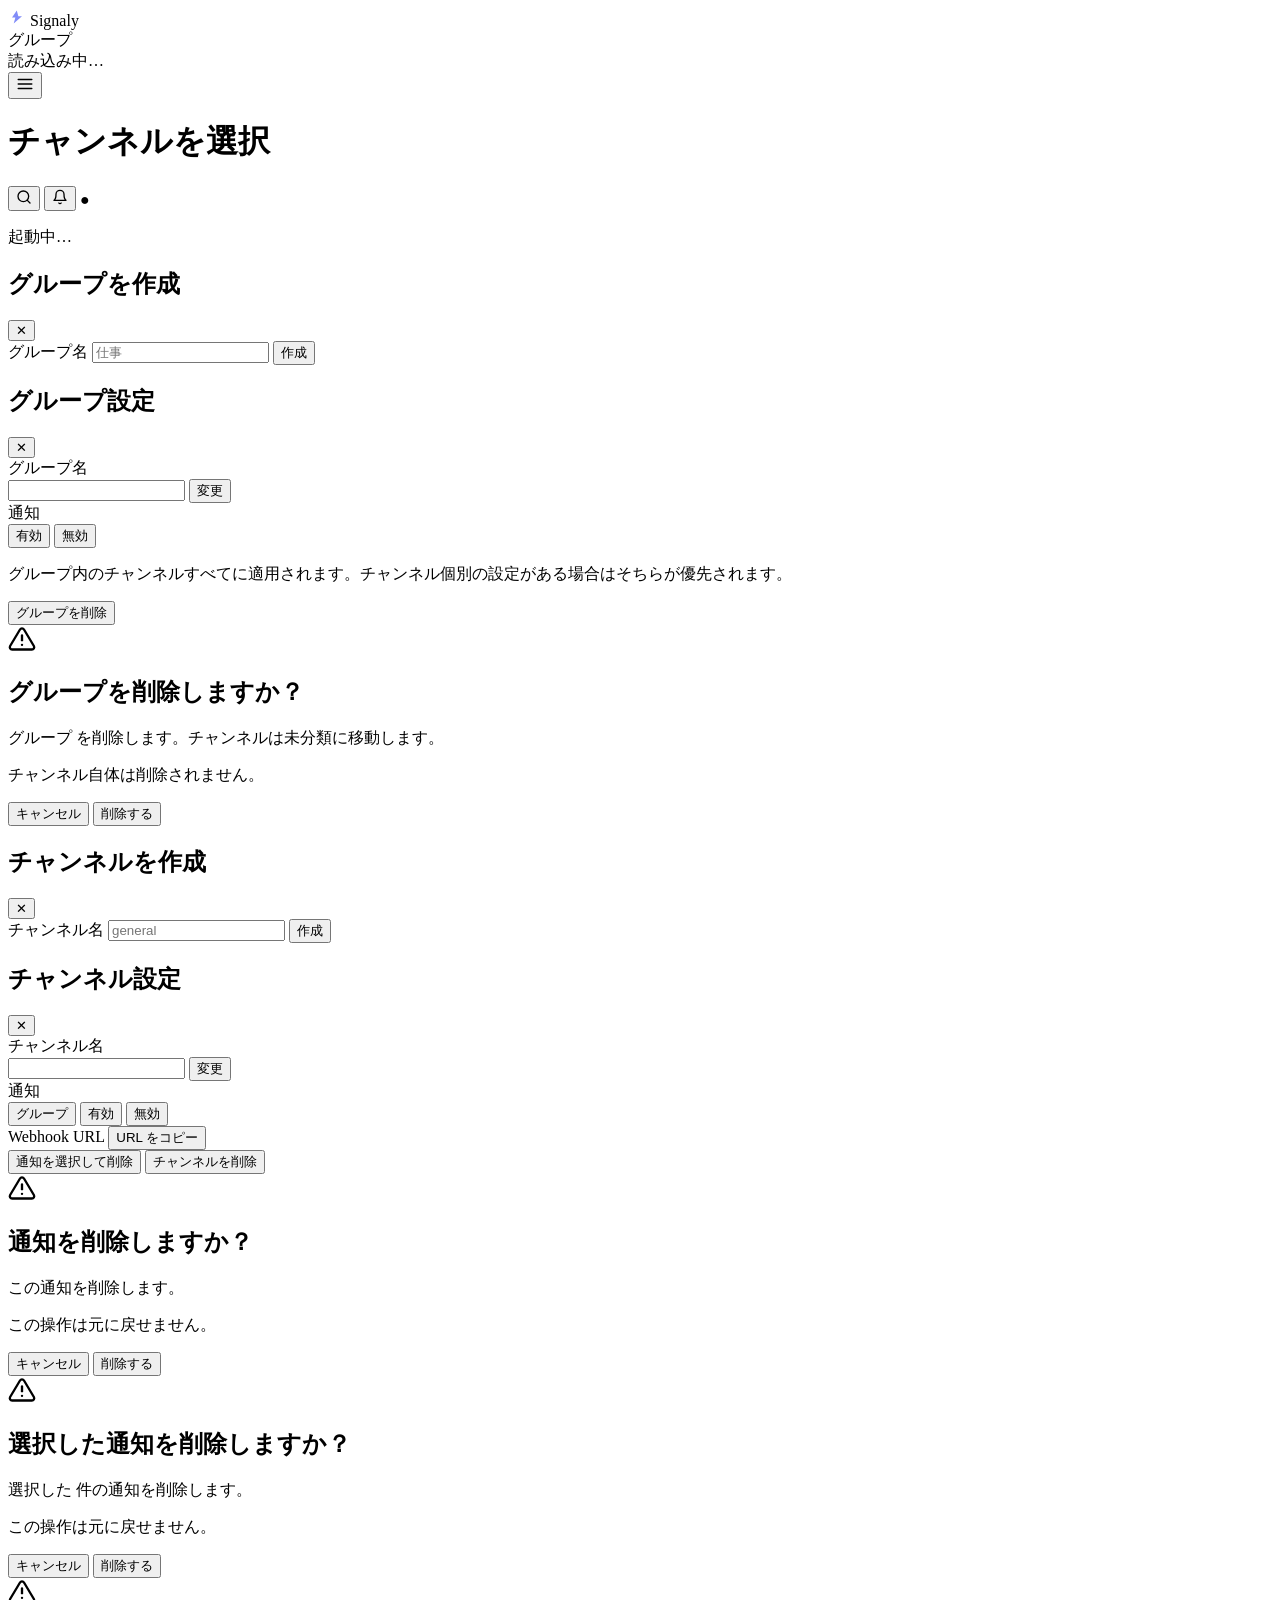
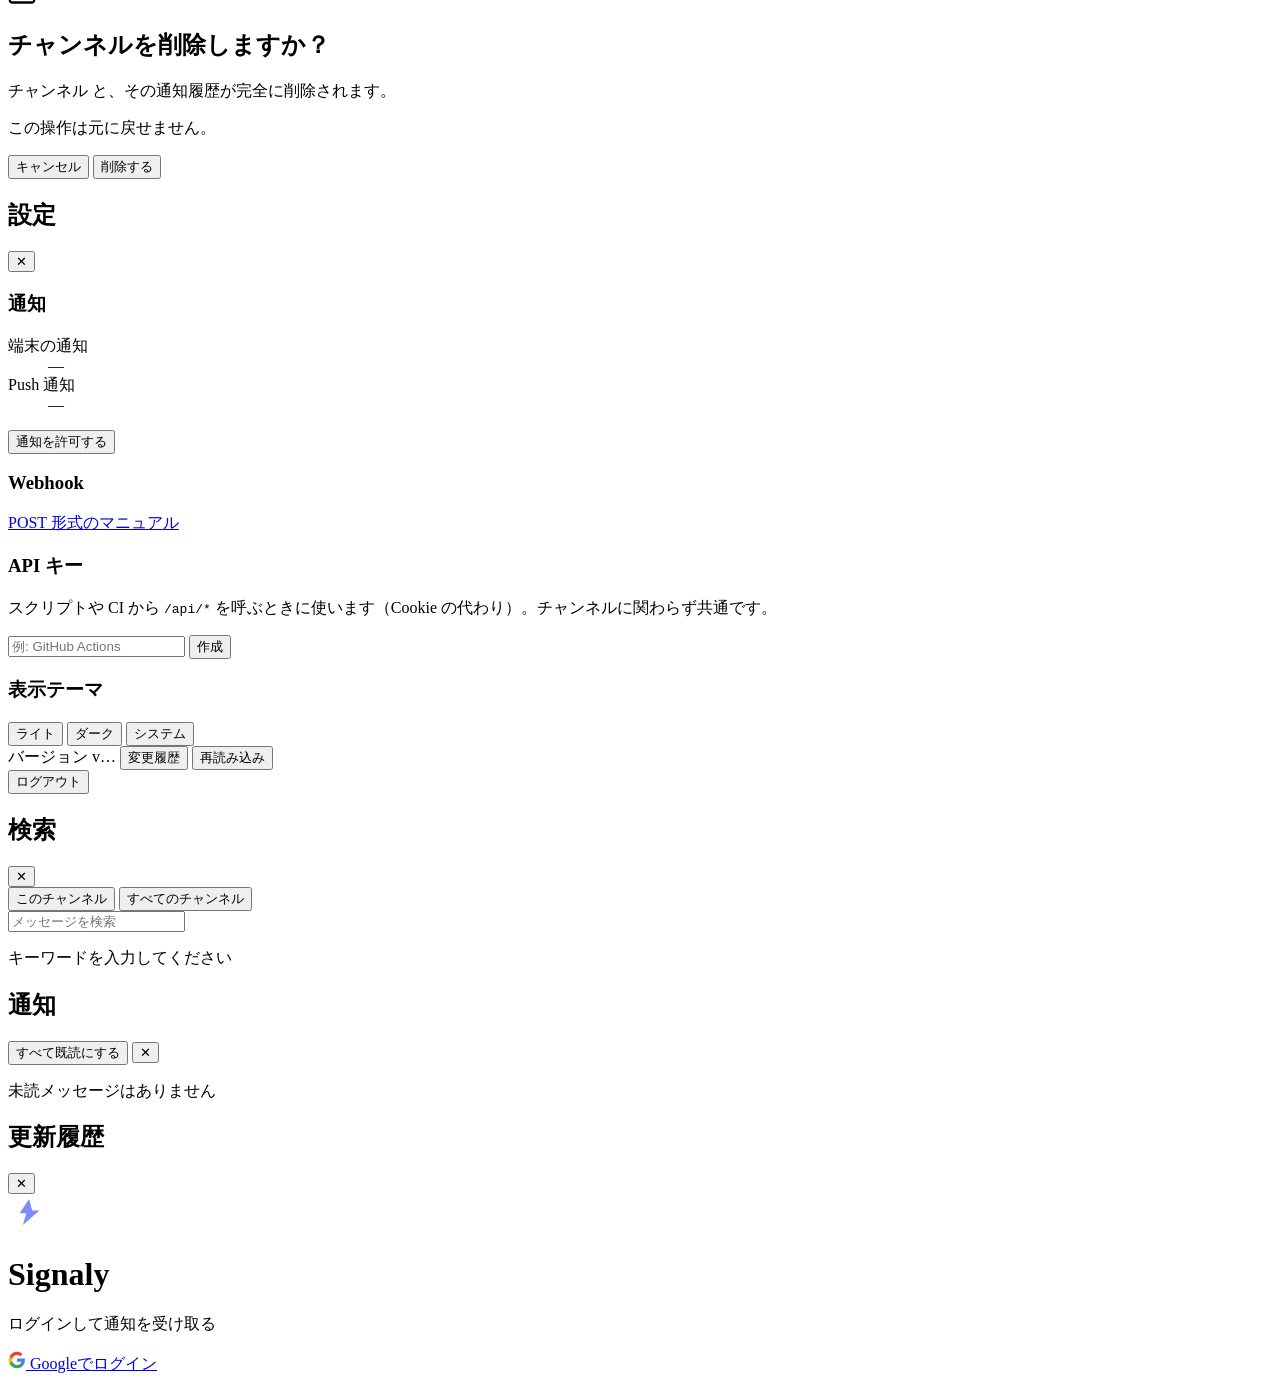
==== commit 3733b2c2: "APIキー管理を左上の設定画面に統合し、独立していたWebhook URL専用画面を廃止する。APIキーはチャンネルに紐づかない共通の設定であり、専用画面への導線がどこにもなく発見しづらかったため。チ" ====
--- a/frontend/index.html
+++ b/frontend/index.html
@@ -6,10 +6,10 @@
   <meta name="viewport" content="width=device-width, initial-scale=1.0">
   <meta http-equiv="Cache-Control" content="no-cache">
   <title>Signaly</title>
-  <link rel="manifest" href="manifest.json?v=1.5.1">
-  <link rel="icon" href="icon.svg?v=1.5.1" type="image/svg+xml">
-  <link rel="apple-touch-icon" href="apple-touch-icon.png?v=1.5.1">
-  <link rel="stylesheet" href="style.css?v=1.5.1">
+  <link rel="manifest" href="manifest.json?v=1.5.6">
+  <link rel="icon" href="icon.svg?v=1.5.6" type="image/svg+xml">
+  <link rel="apple-touch-icon" href="apple-touch-icon.png?v=1.5.6">
+  <link rel="stylesheet" href="style.css?v=1.5.6">
   <meta name="theme-color" content="#000000">
   <meta name="mobile-web-app-capable" content="yes">
   <meta name="apple-mobile-web-app-capable" content="yes">
@@ -265,6 +265,12 @@
             <button id="channel-settings-copy" type="button" class="create-channel-copy" title="コピー">コピー</button>
           </div>
           <p class="create-channel-hint">この URL に POST すると通知が届きます。</p>
+          <p class="create-channel-hint">
+            <a href="https://discord.com/developers/docs/resources/webhook#execute-webhook" target="_blank" rel="noopener noreferrer">Discord Webhook</a> と同じ JSON 形式（<code>content</code> / <code>embeds</code> 等）で POST できます。
+            従来の <code>message</code> / <code>title</code> / <code>level</code> 形式も利用可能です。
+          </p>
+          <p class="create-channel-hint">リクエスト例</p>
+          <pre class="webhooks-example-code"><code id="channel-settings-webhook-example"></code></pre>
         </div>
 
         <div class="channel-settings-actions">
@@ -401,6 +407,24 @@
           </p>
         </section>
 
+        <section class="settings-section" id="settings-api-key-section">
+          <h3 class="settings-section-title">API キー</h3>
+          <p class="settings-doc-hint">スクリプトや CI から <code>/api/*</code> を呼ぶときに使います（Cookie の代わり）。チャンネルに関わらず共通です。</p>
+          <form id="api-key-form" class="api-key-form">
+            <input id="api-key-name" class="create-channel-input" type="text" maxlength="100" placeholder="例: GitHub Actions" required autocomplete="off">
+            <button type="submit" class="create-channel-copy">作成</button>
+          </form>
+          <p id="api-key-error" class="create-channel-error" hidden></p>
+          <div id="api-key-created" class="api-key-created" hidden>
+            <p class="create-channel-hint">このキーは一度だけ表示されます。安全な場所に保存してください。</p>
+            <div class="create-channel-webhook-row">
+              <input id="api-key-created-value" class="create-channel-input create-channel-webhook-input" type="text" readonly>
+              <button id="api-key-created-copy" type="button" class="create-channel-copy" title="コピー">コピー</button>
+            </div>
+          </div>
+          <ul id="api-key-list" class="api-key-list"></ul>
+        </section>
+
         <section class="settings-section">
           <h3 class="settings-section-title">表示テーマ</h3>
           <div class="theme-segment" role="radiogroup" aria-label="表示テーマ">
@@ -500,10 +524,10 @@
     </div>
   </div>
 
-  <script defer src="changelog.js?v=1.5.1"></script>
-  <script defer src="dialog.js?v=1.5.1"></script>
-  <script defer src="reorder.js?v=1.5.1"></script>
-  <script defer src="settings.js?v=1.5.1"></script>
-  <script defer src="app.js?v=1.5.1"></script>
+  <script defer src="changelog.js?v=1.5.6"></script>
+  <script defer src="dialog.js?v=1.5.6"></script>
+  <script defer src="reorder.js?v=1.5.6"></script>
+  <script defer src="settings.js?v=1.5.6"></script>
+  <script defer src="app.js?v=1.5.6"></script>
 </body>
 </html>
--- a/frontend/style.css
+++ b/frontend/style.css
@@ -961,18 +961,26 @@
 /* ── Notification card ─────────────────────── */
 
 .notif-card {
+  /* iOS Safari の描画バグ回避: これまで overflow:hidden + border-radius をこの
+     親要素に持たせ、translateZ(0) や will-change で合成レイヤーを強制する対策を
+     繰り返したが解消しなかった。通知件数が多いチャンネルほど再現しやすく、
+     「overflow:hidden な親の中に transform が変化する子要素が多数ある」こと自体が
+     WebKit 側の限界を超えていたと考えられる。角丸・クリップは子要素
+     （.notif-card-content / .swipe-action）側にそれぞれ個別に持たせることで、
+     この親要素はクリップも合成レイヤー強制も行わない構造に変更した。 */
   position: relative;
-  border-radius: 8px;
-  overflow: hidden;
-  /* iOS Safari の描画バグ回避: overflow:hidden + border-radius の親に対し、
-     transition/transform で動く子要素が描画されないことがあるため、
-     合成レイヤーを強制生成する。 */
-  transform: translateZ(0);
+}
+
+/* リアルタイムで1件ずつ届いた通知にのみ付与する入場アニメーション。
+   .notif-card の基本ルールに含めていた頃は、チャンネルを開いた際に
+   履歴の全件（未読分含め数十件）へ同時に適用されてしまっていたため分離した。 */
+.notif-card--enter {
   animation: slide-in 0.2s ease;
 }
 
 .notif-card-content {
-  /* .swipe-action（削除アクション）より手前にペイントさせるための position。 */
+  /* .swipe-action（削除アクション）より手前にペイントさせるための position。
+     角丸はこの要素自身が持つ（親の overflow:hidden には頼らない）。 */
   position: relative;
   background: var(--surface);
   border: 1px solid var(--border);
@@ -983,7 +991,8 @@
   touch-action: pan-y;
 }
 
-/* スワイプで裏に見える削除アクション。.notif-card / .search-result 共通。 */
+/* スワイプで裏に見える削除アクション。.notif-card / .search-result 共通。
+   角丸を自前で持たせ、親要素の overflow:hidden によるクリップに頼らない。 */
 .swipe-action {
   position: absolute;
   inset: 0;
@@ -991,6 +1000,7 @@
   align-items: center;
   justify-content: flex-end;
   padding: 0 20px;
+  border-radius: 8px;
   background: var(--error);
   color: #fff;
   font-size: 13px;
@@ -2011,15 +2021,24 @@
   background: var(--surface-hover);
 }
 
-/* ベルマークの通知一覧（スワイプ削除あり）でのみ、iOS Safari の描画バグ回避が必要。
-   検索ダイアログの行はスワイプしないため対象外にし、合成レイヤーを増やさない。 */
+/* ベルマークの通知一覧（スワイプ削除あり）だけは、.search-result-content /
+   .swipe-action 側がそれぞれ角丸を持つため、この親要素はクリップしない
+   （.notif-card と同じ理由。detail は .notif-card のコメントを参照）。
+   検索ダイアログの行はスワイプしないため対象外（従来通り親でクリップ）。 */
 #notifications-list .search-result {
-  transform: translateZ(0);
+  border-radius: 0;
+  overflow: visible;
+  background: none;
+}
+
+#notifications-list .search-result:hover {
+  background: none;
 }
 
 .search-result-content {
   /* .swipe-action（削除アクション）より手前にペイントさせるための position。
-     子要素の絶対配置アンカー用途ではないため削除しないこと。 */
+     子要素の絶対配置アンカー用途ではないため削除しないこと。
+     角丸はこの要素自身が持つ（親の overflow:hidden には頼らない）。 */
   position: relative;
   display: flex;
   align-items: stretch;
@@ -2027,6 +2046,7 @@
   flex: 1;
   min-width: 0;
   background: var(--surface);
+  border-radius: 8px;
   transition: transform 0.2s ease;
   touch-action: pan-y;
 }
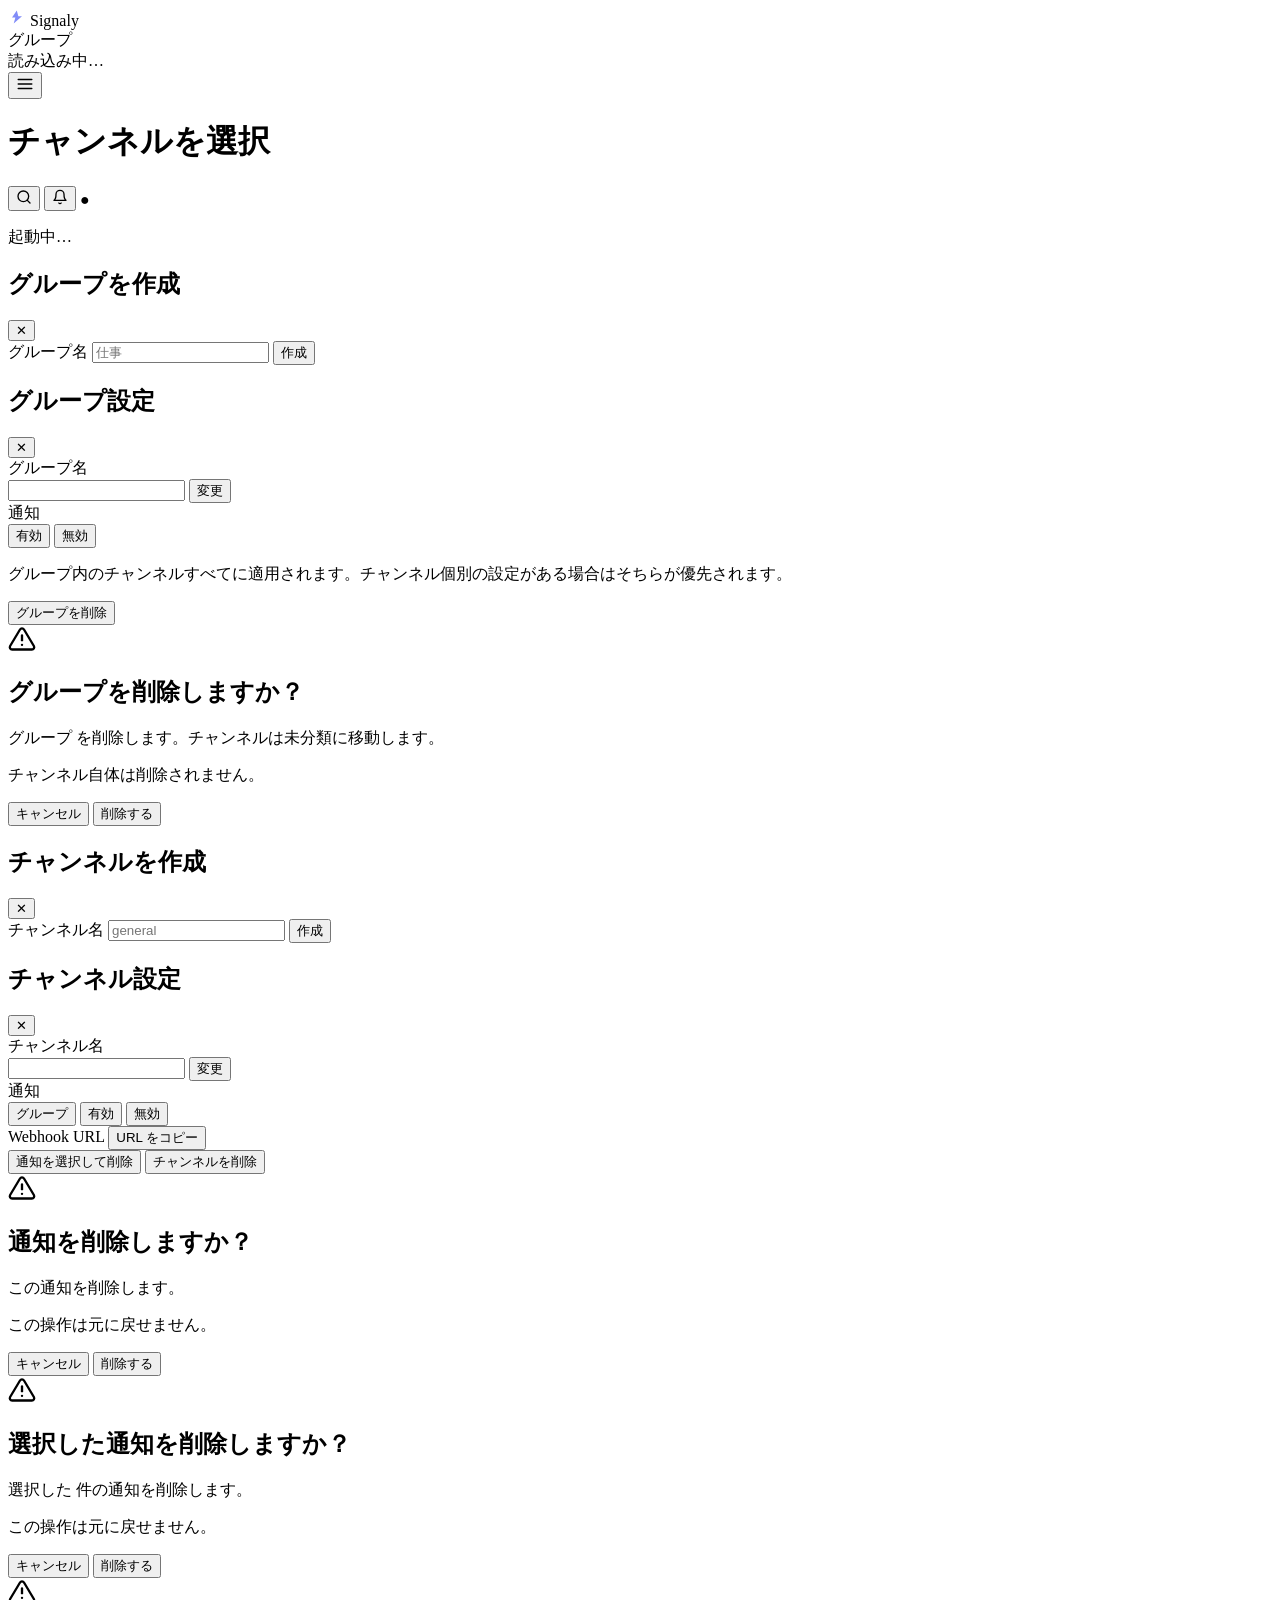
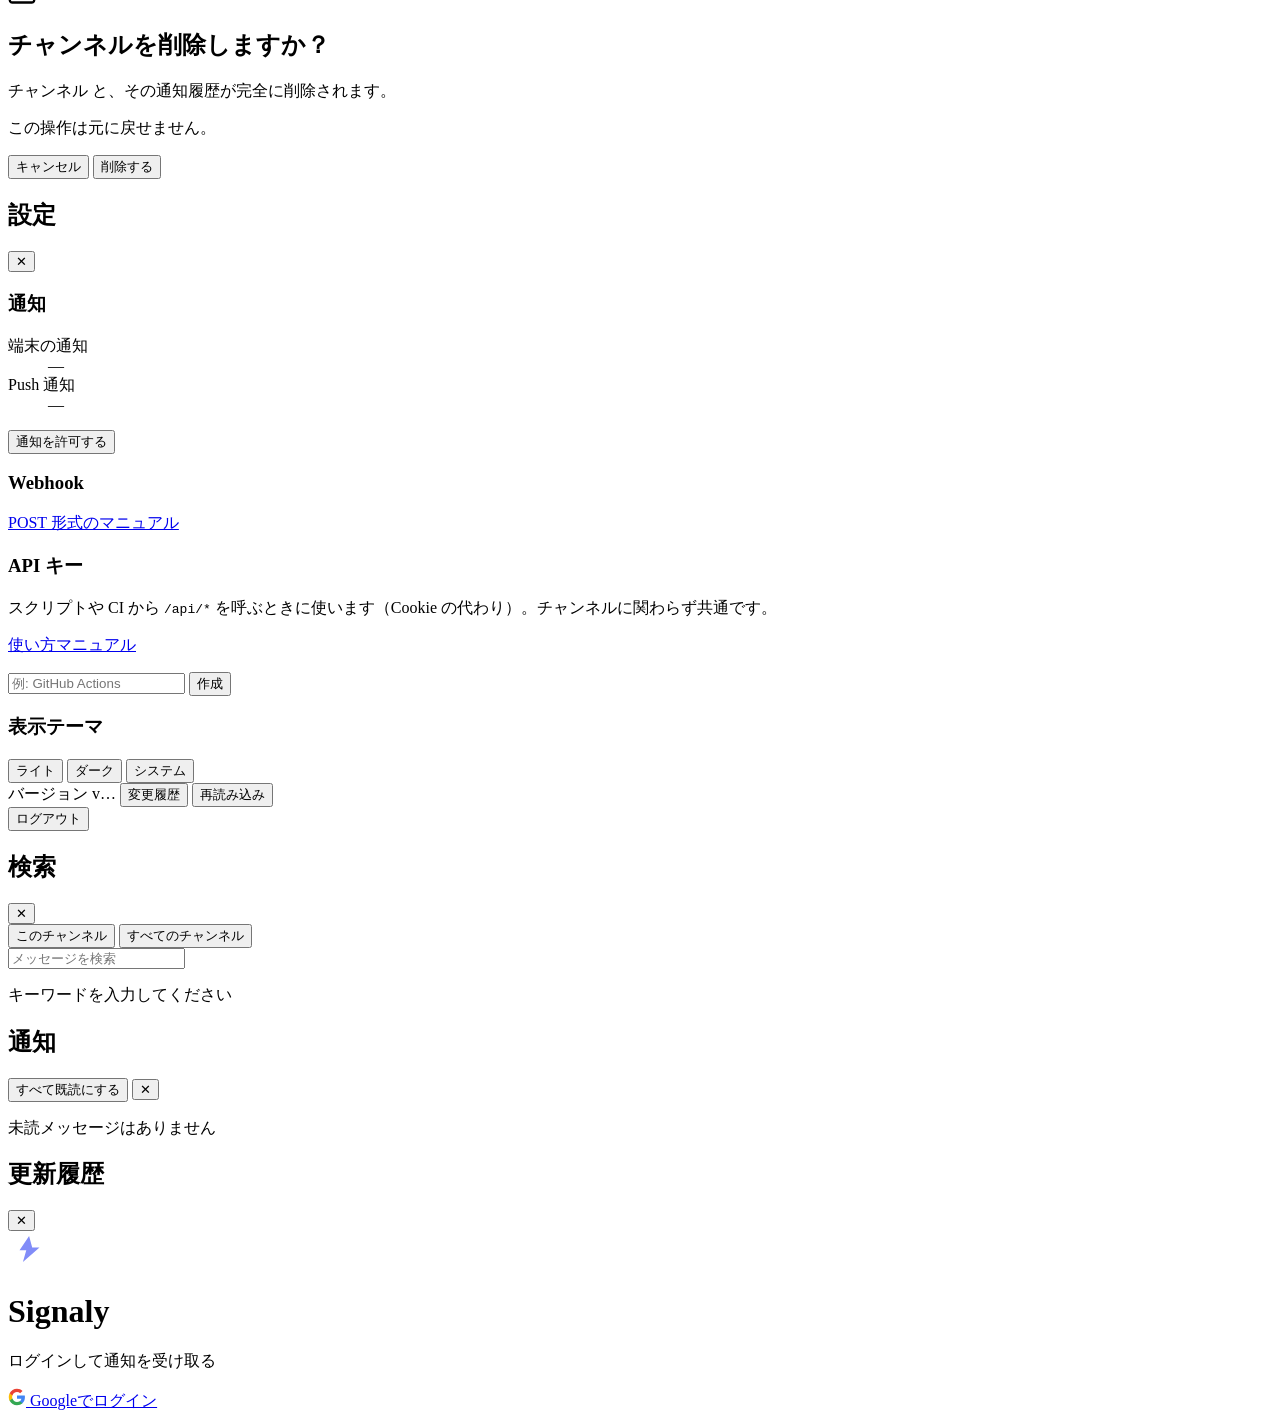
==== commit 38cff2bb: "APIキーの使い方マニュアル(docs/api-key.md)を追加し、設定画面のAPIキー欄からリンクする。認証ヘッダーの指定方法や利用可能なエンドポイントの説明がどこにもなく、発行してもすぐには使" ====
--- a/frontend/index.html
+++ b/frontend/index.html
@@ -6,10 +6,10 @@
   <meta name="viewport" content="width=device-width, initial-scale=1.0">
   <meta http-equiv="Cache-Control" content="no-cache">
   <title>Signaly</title>
-  <link rel="manifest" href="manifest.json?v=1.5.6">
-  <link rel="icon" href="icon.svg?v=1.5.6" type="image/svg+xml">
-  <link rel="apple-touch-icon" href="apple-touch-icon.png?v=1.5.6">
-  <link rel="stylesheet" href="style.css?v=1.5.6">
+  <link rel="manifest" href="manifest.json?v=1.5.7">
+  <link rel="icon" href="icon.svg?v=1.5.7" type="image/svg+xml">
+  <link rel="apple-touch-icon" href="apple-touch-icon.png?v=1.5.7">
+  <link rel="stylesheet" href="style.css?v=1.5.7">
   <meta name="theme-color" content="#000000">
   <meta name="mobile-web-app-capable" content="yes">
   <meta name="apple-mobile-web-app-capable" content="yes">
@@ -410,6 +410,9 @@
         <section class="settings-section" id="settings-api-key-section">
           <h3 class="settings-section-title">API キー</h3>
           <p class="settings-doc-hint">スクリプトや CI から <code>/api/*</code> を呼ぶときに使います（Cookie の代わり）。チャンネルに関わらず共通です。</p>
+          <p class="settings-doc-hint">
+            <a href="api-key-docs.html" class="settings-doc-link">使い方マニュアル</a>
+          </p>
           <form id="api-key-form" class="api-key-form">
             <input id="api-key-name" class="create-channel-input" type="text" maxlength="100" placeholder="例: GitHub Actions" required autocomplete="off">
             <button type="submit" class="create-channel-copy">作成</button>
@@ -524,10 +527,10 @@
     </div>
   </div>
 
-  <script defer src="changelog.js?v=1.5.6"></script>
-  <script defer src="dialog.js?v=1.5.6"></script>
-  <script defer src="reorder.js?v=1.5.6"></script>
-  <script defer src="settings.js?v=1.5.6"></script>
-  <script defer src="app.js?v=1.5.6"></script>
+  <script defer src="changelog.js?v=1.5.7"></script>
+  <script defer src="dialog.js?v=1.5.7"></script>
+  <script defer src="reorder.js?v=1.5.7"></script>
+  <script defer src="settings.js?v=1.5.7"></script>
+  <script defer src="app.js?v=1.5.7"></script>
 </body>
 </html>
